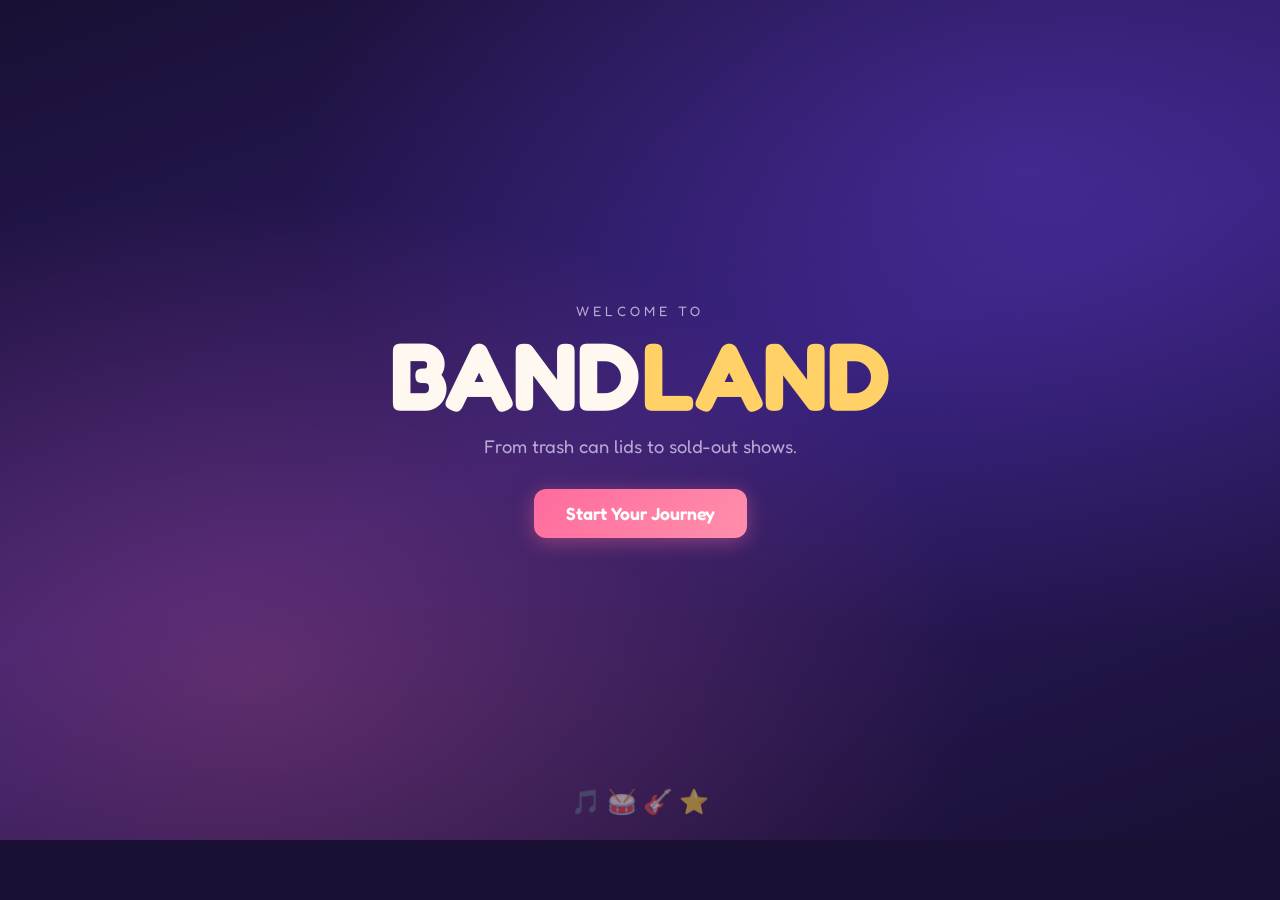
==== bandland/index.html @ 503f446e "Fix shop showing MAX at 4 slots: fallback cost table and cache bust - Build full 30-slot cost table " ====
<!DOCTYPE html>
<html lang="en">
<head>
  <meta charset="UTF-8" />
  <meta name="viewport" content="width=device-width, initial-scale=1.0" />
  <title>Bandland</title>
  <link rel="preconnect" href="https://fonts.googleapis.com" />
  <link rel="preconnect" href="https://fonts.gstatic.com" crossorigin />
  <link href="https://fonts.googleapis.com/css2?family=Fredoka:wght@400;600;700&display=swap" rel="stylesheet" />
  <link rel="stylesheet" href="css/styles.css?v=3" />
</head>
<body>
  <div id="app">
    <header class="hud hidden" id="hud">
      <div class="hud-brand">BANDLAND</div>
      <div class="hud-stats">
        <div class="stat-pill cash-pill">
          <span class="stat-icon">💵</span>
          <span id="hud-cash">0</span>
          <span class="stat-label">BandCash</span>
        </div>
        <div class="stat-pill star-pill">
          <span class="stat-icon">⭐</span>
          <span id="hud-stars">0</span>
          <span class="stat-label">Star Meter</span>
        </div>
      </div>
    </header>

    <main id="screen-root"></main>
  </div>

  <script src="js/songs.js?v=3"></script>
  <script src="js/data.js?v=3"></script>
  <script src="js/instruments.js?v=3"></script>
  <script src="js/characters.js?v=3"></script>
  <script src="js/wearables.js?v=3"></script>
  <script src="js/bandmates.js?v=3"></script>
  <script src="js/audio.js?v=3"></script>
  <script src="js/metronome.js?v=3"></script>
  <script src="js/rhythm-lane.js?v=3"></script>
  <script src="js/bandaudio.js?v=3"></script>
  <script src="js/venues.js?v=3"></script>
  <script src="js/save.js?v=3"></script>
  <script src="js/game.js?v=3"></script>
</body>
</html>
---- bandland/css/styles.css ----
:root {
  --bg-dark: #1a1033;
  --bg-panel: #2a1f4e;
  --purple: #9b6bff;
  --purple-light: #c9a6ff;
  --pink: #ff6b9d;
  --gold: #ffd166;
  --green: #6bcb77;
  --cyan: #4ecdc4;
  --text: #fff8f0;
  --muted: #b8a9d4;
  --radius: 16px;
  --shadow: 0 8px 32px rgba(0, 0, 0, 0.35);
}

* {
  box-sizing: border-box;
  margin: 0;
  padding: 0;
}

body {
  font-family: 'Fredoka', system-ui, sans-serif;
  background: var(--bg-dark);
  color: var(--text);
  min-height: 100vh;
  overflow-x: hidden;
}

#app {
  min-height: 100vh;
  display: flex;
  flex-direction: column;
}

.hidden {
  display: none !important;
}

/* HUD */
.hud {
  display: flex;
  align-items: center;
  justify-content: space-between;
  padding: 12px 20px;
  background: rgba(26, 16, 51, 0.92);
  border-bottom: 2px solid rgba(155, 107, 255, 0.3);
  position: sticky;
  top: 0;
  z-index: 100;
  backdrop-filter: blur(8px);
}

.hud-brand {
  font-weight: 700;
  font-size: 1.1rem;
  letter-spacing: 0.15em;
  color: var(--gold);
}

.hud-stats {
  display: flex;
  gap: 12px;
}

.stat-pill {
  display: flex;
  align-items: center;
  gap: 6px;
  padding: 6px 14px;
  border-radius: 999px;
  font-weight: 600;
  font-size: 0.95rem;
}

.cash-pill {
  background: rgba(107, 203, 119, 0.2);
  border: 1px solid rgba(107, 203, 119, 0.5);
}

.star-pill {
  background: rgba(255, 209, 102, 0.15);
  border: 1px solid rgba(255, 209, 102, 0.45);
}

.stat-label {
  font-size: 0.7rem;
  font-weight: 400;
  color: var(--muted);
  display: none;
}

@media (min-width: 600px) {
  .stat-label { display: inline; }
}

/* Screens */
#screen-root {
  flex: 1;
}

.screen {
  min-height: calc(100vh - 60px);
  padding: 24px;
  animation: fadeIn 0.35s ease;
}

@keyframes fadeIn {
  from { opacity: 0; transform: translateY(8px); }
  to { opacity: 1; transform: translateY(0); }
}

/* Buttons */
.btn {
  font-family: inherit;
  font-weight: 600;
  border: none;
  border-radius: 12px;
  padding: 10px 20px;
  cursor: pointer;
  transition: transform 0.15s, box-shadow 0.15s, opacity 0.15s;
}

.btn:hover:not(:disabled) {
  transform: translateY(-2px);
}

.btn:active:not(:disabled) {
  transform: translateY(0);
}

.btn:disabled {
  opacity: 0.45;
  cursor: not-allowed;
}

.btn-primary {
  background: linear-gradient(135deg, var(--pink), #ff8fab);
  color: white;
  box-shadow: 0 4px 20px rgba(255, 107, 157, 0.4);
}

.btn-secondary {
  background: linear-gradient(135deg, var(--purple), #7b4dff);
  color: white;
  box-shadow: 0 4px 20px rgba(123, 77, 255, 0.35);
}

.btn-ghost {
  background: transparent;
  color: var(--muted);
  border: 1px solid rgba(255, 255, 255, 0.15);
}

.btn-lg {
  padding: 14px 32px;
  font-size: 1.1rem;
}

.btn-buy {
  background: var(--green);
  color: #0d2818;
  font-weight: 700;
  min-width: 72px;
}

/* Title */
.title-screen {
  display: flex;
  align-items: center;
  justify-content: center;
  position: relative;
  text-align: center;
  overflow: hidden;
}

.title-bg {
  position: absolute;
  inset: 0;
  background:
    radial-gradient(ellipse at 20% 80%, rgba(255, 107, 157, 0.25) 0%, transparent 50%),
    radial-gradient(ellipse at 80% 20%, rgba(123, 77, 255, 0.3) 0%, transparent 50%),
    linear-gradient(160deg, #1a1033 0%, #2d1b69 50%, #1a1033 100%);
  z-index: 0;
}

.title-content {
  position: relative;
  z-index: 1;
}

.eyebrow {
  text-transform: uppercase;
  letter-spacing: 0.3em;
  font-size: 0.85rem;
  color: var(--muted);
  margin-bottom: 8px;
}

.game-title {
  font-size: clamp(3rem, 12vw, 6rem);
  font-weight: 700;
  line-height: 1;
  margin-bottom: 12px;
}

.game-title span {
  color: var(--gold);
}

.subtitle {
  font-size: 1.15rem;
  color: var(--muted);
  margin-bottom: 32px;
}

.title-notes {
  position: absolute;
  bottom: 24px;
  font-size: 1.5rem;
  opacity: 0.5;
  animation: bob 2s ease-in-out infinite;
}

@keyframes bob {
  0%, 100% { transform: translateY(0); }
  50% { transform: translateY(-6px); }
}

/* Character Select */
.select-screen {
  text-align: center;
  max-width: 900px;
  margin: 0 auto;
}

.select-screen h2 {
  font-size: 2rem;
  margin-bottom: 8px;
}

.screen-desc {
  color: var(--muted);
  margin-bottom: 32px;
}

.character-grid {
  display: grid;
  grid-template-columns: repeat(auto-fit, minmax(260px, 1fr));
  gap: 24px;
}

.character-card {
  background: var(--bg-panel);
  border: 2px solid rgba(155, 107, 255, 0.3);
  border-radius: var(--radius);
  padding: 24px;
  cursor: pointer;
  transition: transform 0.2s, border-color 0.2s, box-shadow 0.2s;
  color: inherit;
  font-family: inherit;
}

.character-card:hover {
  transform: translateY(-6px) scale(1.02);
  border-color: var(--pink);
  box-shadow: var(--shadow), 0 0 40px rgba(255, 107, 157, 0.2);
}

.character-preview {
  margin-bottom: 12px;
}

.character-card h3 {
  font-size: 1.5rem;
  margin-bottom: 4px;
}

.character-card p {
  color: var(--muted);
  font-size: 0.9rem;
}

.character-svg,
.character-layered {
  filter: drop-shadow(0 4px 12px rgba(0, 0, 0, 0.3));
}

/* Layered character depth */
.character-layered {
  position: relative;
  display: inline-block;
}

.char-layer {
  position: absolute;
  inset: 0;
  pointer-events: none;
}

.char-part-svg {
  width: 100%;
  height: 100%;
  display: block;
  overflow: visible;
}

.char-layer.layer-shadow {
  transform: translateY(5px);
  filter: blur(0.6px);
  opacity: 0.85;
}

.char-layer.layer-legs {
  transform: translateY(1px);
}

.char-layer.layer-jacket {
  filter: drop-shadow(0 6px 10px rgba(0, 0, 0, 0.28));
  transform: translateY(-1px);
}

.char-layer.layer-hair,
.char-layer.layer-hair-back,
.char-layer.layer-hair-front,
.char-layer.layer-horns {
  transform: translateY(-3px);
  filter: drop-shadow(0 3px 6px rgba(0, 0, 0, 0.2));
}

.char-layer.layer-face {
  transform: translateY(-2px);
}

.char-layer.layer-arms-front {
  transform: translateY(-1px);
  z-index: 15 !important;
}

.char-layer.layer-instrument {
  filter: drop-shadow(0 8px 14px rgba(0, 0, 0, 0.38));
  transform: translateY(-2px);
}

/* Layered instrument depth */
.instrument-layered .inst-layer.inst-shadow {
  opacity: 0.75;
}

.instrument-layered .inst-layer.inst-body-front,
.instrument-layered .inst-layer.inst-face,
.instrument-layered .inst-layer.inst-rim {
  filter: drop-shadow(0 2px 5px rgba(0, 0, 0, 0.25));
}

.instrument-layered .inst-layer.inst-strings {
  transform: translateY(-0.5px);
}

.lineup-slot.lead .character-layered {
  filter: drop-shadow(0 8px 18px rgba(0, 0, 0, 0.45));
}

/* Story / Tutorial */
.story-screen {
  display: flex;
  align-items: center;
  justify-content: center;
  color: var(--text);
}

.story-screen.venue-street {
  background: linear-gradient(180deg, #5ba3d9 0%, #8b7355 100%);
}

.story-panel {
  display: flex;
  flex-direction: column;
  gap: 24px;
  align-items: center;
  max-width: 520px;
  width: 100%;
  background: rgba(42, 31, 78, 0.95);
  border-radius: var(--radius);
  padding: 32px;
  box-shadow: var(--shadow);
  border: 2px solid rgba(155, 107, 255, 0.4);
  text-align: center;
}

.story-panel.row-layout {
  flex-direction: row;
  flex-wrap: wrap;
  max-width: 800px;
  text-align: left;
}

.story-text h2 {
  font-size: 1.6rem;
  margin-bottom: 12px;
}

.story-text p {
  margin-bottom: 12px;
  line-height: 1.5;
}

.muted {
  color: var(--muted);
}

.lid-scene {
  display: flex;
  flex-direction: column;
  align-items: center;
  gap: 20px;
  position: relative;
  width: 100%;
  min-height: 220px;
  padding: 20px;
  background: rgba(0, 0, 0, 0.25);
  border-radius: 12px;
  border: 2px dashed rgba(255, 209, 102, 0.5);
}

.trash-can {
  font-size: 4rem;
  animation: wobble 3s ease-in-out infinite;
}

@keyframes wobble {
  0%, 100% { transform: rotate(-3deg); }
  50% { transform: rotate(3deg); }
}

.lid-btn {
  background: linear-gradient(145deg, #e8e8e8, #9a9a9a);
  border: 4px solid #fff;
  border-radius: 50%;
  width: 110px;
  height: 110px;
  cursor: pointer;
  display: flex;
  flex-direction: column;
  align-items: center;
  justify-content: center;
  box-shadow: 0 0 0 4px rgba(255, 209, 102, 0.6), 0 8px 24px rgba(0, 0, 0, 0.5);
  transition: transform 0.1s;
  font-family: inherit;
  color: #222;
  animation: lidPulse 1.2s ease-in-out infinite;
  z-index: 2;
}

@keyframes lidPulse {
  0%, 100% { box-shadow: 0 0 0 4px rgba(255, 209, 102, 0.6), 0 8px 24px rgba(0, 0, 0, 0.5); }
  50% { box-shadow: 0 0 0 10px rgba(255, 209, 102, 0.3), 0 8px 24px rgba(0, 0, 0, 0.5); }
}

.lid-btn:hover {
  transform: scale(1.1);
}

.lid-btn:active {
  transform: scale(0.95);
  animation: crash-shake 0.3s ease;
}

@keyframes crash-shake {
  0%, 100% { transform: translateX(0) scale(0.95); }
  25% { transform: translateX(-4px) scale(0.95); }
  75% { transform: translateX(4px) scale(0.95); }
}

.lid-icon { font-size: 2rem; }
.lid-label { font-size: 0.65rem; font-weight: 700; }

.story-character.small {
  margin-top: 4px;
}

/* Venue backgrounds */
.venue-street {
  background: linear-gradient(180deg, #87ceeb 0%, #e8d5a3 60%, #8b7355 100%);
}

.venue-tavern {
  background: linear-gradient(180deg, #2d1810 0%, #5c3d2e 50%, #3d2817 100%);
}

.venue-square {
  background: linear-gradient(180deg, #6eb5ff 0%, #a8d8a8 50%, #7cb87c 100%);
}

.venue-talent {
  background: linear-gradient(180deg, #1a0a2e 0%, #4a1942 40%, #2d1b4e 100%);
}

.venue-concert {
  background: linear-gradient(180deg, #0d0d1a 0%, #1a1033 30%, #2d1050 100%);
}

/* Hub */
.hub-screen {
  max-width: 1100px;
  margin: 0 auto;
}

.hub-venue-preview {
  position: relative;
  border-radius: var(--radius);
  overflow: hidden;
  height: 140px;
  margin-bottom: 16px;
  border: 1px solid rgba(155, 107, 255, 0.25);
}

.hub-venue-preview .venue-backdrop {
  position: absolute;
  inset: 0;
}

.hub-venue-label {
  position: absolute;
  bottom: 10px;
  left: 14px;
  z-index: 2;
  font-weight: 700;
  font-size: 1rem;
  text-shadow: 0 2px 8px rgba(0, 0, 0, 0.8);
  background: rgba(0, 0, 0, 0.45);
  padding: 4px 12px;
  border-radius: 8px;
}

.band-roster {
  flex-wrap: wrap;
  gap: 8px;
}

.bandmate-chip {
  display: flex;
  flex-direction: column;
  align-items: center;
  gap: 2px;
  font-size: 0.7rem;
  font-weight: 600;
}

.bandmate-chip span {
  color: var(--muted);
}

.band-open-slots {
  font-size: 0.75rem;
  color: var(--green);
  margin: 0 0 8px;
}

.bandmate-chip.empty-slot {
  opacity: 0.85;
}

.empty-slot-icon {
  width: 52px;
  height: 52px;
  border: 2px dashed rgba(155, 107, 255, 0.45);
  border-radius: 12px;
  display: flex;
  align-items: center;
  justify-content: center;
  font-size: 1.2rem;
  color: var(--cyan);
  background: rgba(155, 107, 255, 0.08);
}

.shop-notice {
  background: rgba(149, 224, 108, 0.15);
  border: 1px solid rgba(149, 224, 108, 0.4);
  color: var(--green);
  padding: 10px 14px;
  border-radius: 10px;
  margin-bottom: 12px;
  font-size: 0.9rem;
  font-weight: 600;
}

.bandmate-svg {
  display: block;
  filter: drop-shadow(0 3px 6px rgba(0, 0, 0, 0.35));
}

.hub-layout {
  display: grid;
  grid-template-columns: 240px 1fr;
  gap: 24px;
}

@media (max-width: 700px) {
  .hub-layout {
    grid-template-columns: 1fr;
  }
}

.hub-sidebar {
  background: var(--bg-panel);
  border-radius: var(--radius);
  padding: 20px;
  border: 1px solid rgba(155, 107, 255, 0.2);
}

.hub-character {
  text-align: center;
  margin-bottom: 8px;
}

.hub-name {
  text-align: center;
  font-weight: 700;
  font-size: 1.2rem;
}

.hub-appeal {
  text-align: center;
  font-size: 0.85rem;
  color: var(--muted);
  margin-bottom: 16px;
}

.inv-section {
  margin-top: 14px;
  padding-top: 12px;
  border-top: 1px solid rgba(255, 255, 255, 0.08);
}

.inv-section h4 {
  font-size: 0.75rem;
  text-transform: uppercase;
  letter-spacing: 0.08em;
  color: var(--muted);
  margin-bottom: 6px;
}

.inv-items {
  display: flex;
  flex-wrap: wrap;
  gap: 6px;
}

.inv-chip {
  background: rgba(155, 107, 255, 0.2);
  padding: 4px 8px;
  border-radius: 8px;
  font-size: 0.85rem;
  cursor: pointer;
  border: 2px solid transparent;
  transition: border-color 0.15s, background 0.15s;
}

.inv-chip.equipped {
  border-color: var(--gold);
  background: rgba(255, 209, 102, 0.2);
}

.inv-chip:hover {
  border-color: rgba(155, 107, 255, 0.6);
}

.inv-empty {
  font-size: 0.8rem;
  color: var(--muted);
  font-style: italic;
}

.layer-wearable {
  position: absolute;
  inset: 0;
  pointer-events: none;
}

.char-wear-svg {
  width: 100%;
  height: 100%;
  display: block;
}

.hub-main h2 {
  margin-bottom: 16px;
}

.venue-grid {
  display: grid;
  grid-template-columns: repeat(auto-fill, minmax(130px, 1fr));
  gap: 10px;
  margin-bottom: 24px;
  max-height: 340px;
  overflow-y: auto;
  padding-right: 6px;
  scrollbar-width: thin;
}

.venue-grid::-webkit-scrollbar {
  width: 6px;
}

.venue-grid::-webkit-scrollbar-thumb {
  background: rgba(155, 107, 255, 0.4);
  border-radius: 4px;
}

.venue-card {
  background: var(--bg-panel);
  border: 2px solid rgba(155, 107, 255, 0.25);
  border-radius: 12px;
  padding: 16px 12px;
  text-align: center;
  cursor: pointer;
  transition: all 0.2s;
  color: inherit;
  font-family: inherit;
  display: flex;
  flex-direction: column;
  gap: 4px;
}

.venue-card:hover:not(.locked) {
  border-color: var(--cyan);
  transform: translateY(-2px);
}

.venue-card.active {
  border-color: var(--gold);
  background: rgba(255, 209, 102, 0.1);
  box-shadow: 0 0 20px rgba(255, 209, 102, 0.2);
}

.venue-card.locked {
  opacity: 0.5;
  cursor: not-allowed;
}

.venue-emoji { font-size: 1.8rem; }
.venue-name { font-weight: 600; font-size: 0.85rem; }
.venue-meta { font-size: 0.7rem; color: var(--green); }
.venue-lock { font-size: 0.7rem; color: var(--muted); }

.hub-actions {
  display: flex;
  gap: 12px;
  flex-wrap: wrap;
}

/* Shop */
.shop-screen {
  max-width: 600px;
  margin: 0 auto;
}

.shop-header {
  display: flex;
  align-items: center;
  gap: 16px;
  margin-bottom: 20px;
}

.shop-tabs {
  display: flex;
  flex-wrap: wrap;
  gap: 8px;
  margin-bottom: 20px;
}

.shop-tab {
  font-family: inherit;
  background: var(--bg-panel);
  border: 1px solid rgba(255, 255, 255, 0.1);
  color: var(--muted);
  padding: 8px 14px;
  border-radius: 8px;
  cursor: pointer;
  font-size: 0.85rem;
}

.shop-tab.active {
  background: var(--purple);
  color: white;
  border-color: var(--purple);
}

.shop-list {
  display: flex;
  flex-direction: column;
  gap: 10px;
}

.shop-item {
  display: flex;
  align-items: center;
  gap: 14px;
  background: var(--bg-panel);
  padding: 14px;
  border-radius: 12px;
  border: 1px solid rgba(255, 255, 255, 0.06);
}

.shop-item.owned {
  opacity: 0.6;
}

.shop-emoji { font-size: 1.8rem; }

.shop-info {
  flex: 1;
  display: flex;
  flex-direction: column;
  gap: 2px;
}

.shop-info span {
  font-size: 0.8rem;
  color: var(--muted);
}

.owned-badge {
  font-size: 0.75rem;
  font-weight: 700;
  color: var(--green);
  letter-spacing: 0.05em;
}

/* Performance */
.perform-screen {
  display: flex;
  flex-direction: column;
  padding: 16px;
  min-height: calc(100vh - 60px);
  position: relative;
  overflow: hidden;
}

.perform-screen > .venue-backdrop {
  position: absolute;
  inset: 0;
  z-index: 0;
  pointer-events: none;
}

.perform-screen,
.hub-venue-preview {
  --parallax-x: 0;
  --parallax-y: 0;
}

.venue-backdrop {
  position: absolute;
  inset: 0;
  width: 100%;
  height: 100%;
  overflow: hidden;
  perspective: 900px;
  transform-style: preserve-3d;
}

.hub-venue-preview .venue-backdrop {
  position: absolute;
  inset: 0;
}

/* Layered 2D depth — far to front */
.backdrop-layer {
  position: absolute;
  inset: -4% -2%;
  width: 104%;
  height: 108%;
  transform: translate(var(--px, 0), var(--py, 0));
  will-change: transform;
  transition: transform 0.05s linear;
}

.backdrop-layer.layer-far {
  z-index: 1;
  transform: translate(var(--px, 0), var(--py, 0)) scale(1.06);
  transform-origin: center bottom;
  filter: saturate(0.88) brightness(0.92);
}

.backdrop-layer.layer-mid {
  z-index: 2;
  transform: translate(calc(var(--px, 0) * 1.2), calc(var(--py, 0) * 1.1)) scale(1.02);
  transform-origin: center bottom;
}

.backdrop-layer.layer-near {
  z-index: 3;
  transform: translate(calc(var(--px, 0) * 1.5), calc(var(--py, 0) * 1.25));
  transform-origin: center bottom;
  filter: drop-shadow(0 8px 24px rgba(0, 0, 0, 0.25));
}

.backdrop-layer.layer-front {
  z-index: 4;
  transform: translate(calc(var(--px, 0) * 1.85), calc(var(--py, 0) * 1.4));
  transform-origin: center bottom;
  filter: drop-shadow(0 12px 32px rgba(0, 0, 0, 0.35));
}

.venue-layer-svg {
  width: 100%;
  height: 100%;
  display: block;
}

.backdrop-vignette {
  position: absolute;
  inset: 0;
  z-index: 5;
  pointer-events: none;
  background:
    radial-gradient(ellipse 90% 80% at 50% 60%, transparent 40%, rgba(0, 0, 0, 0.35) 100%),
    linear-gradient(180deg, transparent 55%, rgba(0, 0, 0, 0.2) 100%);
}

/* Subtle ambient drift when idle */
@keyframes layerDriftFar {
  0%, 100% { margin-left: 0; }
  50% { margin-left: 3px; }
}

@keyframes layerDriftNear {
  0%, 100% { margin-left: 0; }
  50% { margin-left: -4px; }
}

.venue-backdrop .layer-far .venue-layer-svg {
  animation: layerDriftFar 14s ease-in-out infinite;
}

.venue-backdrop .layer-front .venue-layer-svg {
  animation: layerDriftNear 9s ease-in-out infinite;
}

/* Legacy single-svg fallback */
.venue-backdrop-svg {
  width: 100%;
  height: 100%;
  display: block;
}

.perform-content {
  position: relative;
  z-index: 1;
  display: flex;
  flex-direction: column;
  flex: 1;
  min-height: 0;
}

.title-actions {
  display: flex;
  flex-direction: column;
  gap: 12px;
  align-items: center;
}

.recruit-modal {
  text-align: center;
}

.recruit-preview {
  margin-bottom: 8px;
}

.recruit-preview .bandmate-svg {
  margin: 0 auto;
}

.perform-header {
  display: flex;
  justify-content: space-between;
  align-items: center;
  margin-bottom: 12px;
}

.perform-timer {
  font-weight: 700;
  font-size: 1.2rem;
  background: rgba(0, 0, 0, 0.4);
  padding: 6px 14px;
  border-radius: 8px;
}

.perform-stage {
  flex: 1;
  display: flex;
  flex-direction: column;
  align-items: center;
  justify-content: flex-end;
  position: relative;
  min-height: 320px;
  border-radius: var(--radius);
  overflow: hidden;
  background: rgba(0, 0, 0, 0.15);
  margin-bottom: 16px;
}

.crowd-row {
  display: flex;
  flex-wrap: wrap;
  justify-content: center;
  gap: 4px;
  padding: 12px;
  min-height: 60px;
  width: 100%;
}

.crowd-person {
  animation: crowdBounce 0.6s ease infinite;
  animation-delay: var(--delay);
}

@keyframes crowdBounce {
  0%, 100% { transform: translateY(0); }
  50% { transform: translateY(-4px); }
}

.stage-lights {
  position: absolute;
  top: 0;
  left: 0;
  right: 0;
  height: 80px;
  background: linear-gradient(180deg, rgba(255, 209, 102, 0.15) 0%, transparent 100%);
  pointer-events: none;
}

.performer-wrap {
  position: relative;
  display: flex;
  flex-direction: column;
  align-items: center;
  padding-bottom: 16px;
}

.performer.hit-flash {
  animation: hitFlash 0.15s ease;
}

@keyframes hitFlash {
  0%, 100% { filter: brightness(1); }
  50% { filter: brightness(1.4) drop-shadow(0 0 20px gold); }
}

.bandmate-slot {
  position: absolute;
  bottom: 68px;
  left: calc(50% + var(--side, 1) * (55px + var(--i) * 38px));
  transform: translateX(-50%);
  z-index: 2;
  animation: crowdBounce 0.8s ease infinite;
  animation-delay: calc(var(--i) * 0.1s);
  opacity: 0.92;
}

/* Stage lineup — band flanking the lead */
.stage-lineup {
  display: flex;
  align-items: flex-end;
  justify-content: center;
  gap: 8px;
  width: 100%;
  max-width: 520px;
  margin-bottom: 8px;
  z-index: 2;
}

.lineup-side {
  display: flex;
  align-items: flex-end;
  gap: 4px;
}

.lineup-side.left { flex-direction: row-reverse; }

.lineup-slot {
  flex-shrink: 0;
  transition: transform 0.1s ease;
}

.lineup-slot.lead {
  z-index: 3;
  filter: drop-shadow(0 6px 16px rgba(0, 0, 0, 0.45));
}

.lineup-slot.side {
  opacity: 0.95;
  transform: translateY(calc(var(--slot, 0) * 4px));
}

.lineup-slot.side .bandmate-svg {
  width: 88px;
  height: auto;
}

/* Character play animations */
.lineup-slot.anim-drums,
#performer.anim-drums {
  animation: drumHitBody 0.22s ease;
}

.lineup-slot.anim-strum,
#performer.anim-strum {
  animation: strumBody 0.28s ease;
}

.lineup-slot.anim-cymbal,
#performer.anim-cymbal {
  animation: cymbalBody 0.22s ease;
}

.lineup-slot.anim-shake,
#performer.anim-shake {
  animation: shakeBody 0.2s ease;
}

.lineup-slot.anim-keys,
.lineup-slot.anim-sing,
.lineup-slot.anim-horn,
.lineup-slot.anim-hit {
  animation: bobPlay 0.24s ease;
}

#performer.hit-flash {
  animation: hitFlash 0.15s ease;
}

@keyframes drumHitBody {
  0%, 100% { transform: translateY(0); }
  35% { transform: translateY(6px) scale(0.98); }
  60% { transform: translateY(-3px); }
}

@keyframes strumBody {
  0%, 100% { transform: translateY(0) rotate(0); }
  40% { transform: translateY(-5px) rotate(-5deg); }
  70% { transform: translateY(-2px) rotate(4deg); }
}

@keyframes cymbalBody {
  0%, 100% { transform: translateY(0) rotate(0); }
  45% { transform: translateY(-10px) rotate(-8deg); }
}

@keyframes shakeBody {
  0%, 100% { transform: rotate(0); }
  25% { transform: rotate(-6deg); }
  75% { transform: rotate(6deg); }
}

@keyframes bobPlay {
  0%, 100% { transform: translateY(0); }
  50% { transform: translateY(-6px); }
}

.bandmate-slot .bandmate-svg {
  filter: drop-shadow(0 4px 10px rgba(0, 0, 0, 0.4));
}

.play-btn {
  margin-top: 8px;
  background: linear-gradient(135deg, var(--gold), #ffb347);
  border: none;
  border-radius: 16px;
  padding: 16px 32px;
  font-family: inherit;
  font-weight: 700;
  font-size: 1rem;
  cursor: pointer;
  display: flex;
  align-items: center;
  gap: 10px;
  box-shadow: 0 6px 24px rgba(255, 209, 102, 0.4);
  transition: transform 0.1s;
  color: #3d2817;
}

.play-btn:hover {
  transform: scale(1.05);
}

.play-btn:active {
  transform: scale(0.96);
}

.instrument-emoji {
  font-size: 1.5rem;
}

.perform-meters {
  display: grid;
  grid-template-columns: 1fr 1fr;
  gap: 16px;
  margin-bottom: 12px;
}

.meter label {
  display: flex;
  justify-content: space-between;
  font-size: 0.85rem;
  margin-bottom: 4px;
}

.meter-bar {
  height: 12px;
  background: rgba(0, 0, 0, 0.35);
  border-radius: 6px;
  overflow: hidden;
}

.meter-fill {
  height: 100%;
  border-radius: 6px;
  transition: width 0.2s ease;
}

.crowd-fill {
  background: linear-gradient(90deg, var(--cyan), var(--green));
}

.cheer-fill {
  background: linear-gradient(90deg, var(--pink), var(--gold));
}

.perform-footer {
  text-align: center;
  font-weight: 600;
  color: var(--green);
}

.perform-floaters {
  position: absolute;
  inset: 0;
  pointer-events: none;
  overflow: hidden;
}

.floater {
  position: absolute;
  bottom: 40%;
  font-weight: 700;
  font-size: 1.2rem;
  animation: floatUp 1s ease forwards;
}

.floater.cash { color: var(--green); }
.floater.miss { color: #ff6b6b; }
.floater.perfect { color: var(--gold); }
.floater.good { color: var(--green); }

@keyframes floatUp {
  0% { opacity: 1; transform: translateY(0); }
  100% { opacity: 0; transform: translateY(-60px); }
}

/* Results */
.results-screen {
  text-align: center;
  max-width: 500px;
  margin: 0 auto;
  padding-top: 40px;
}

.results-screen h2 {
  font-size: 2rem;
  margin-bottom: 24px;
}

.results-grid {
  display: grid;
  grid-template-columns: repeat(3, 1fr);
  gap: 12px;
  margin-bottom: 24px;
}

.result-card {
  background: var(--bg-panel);
  border-radius: 12px;
  padding: 20px 12px;
  display: flex;
  flex-direction: column;
  gap: 4px;
}

.result-card span { font-size: 1.8rem; }
.result-card strong { font-size: 1.4rem; }
.result-card small { color: var(--muted); font-size: 0.75rem; }

.unlock-msg {
  background: rgba(255, 209, 102, 0.15);
  border: 1px solid rgba(255, 209, 102, 0.4);
  border-radius: 12px;
  padding: 12px;
  margin-bottom: 20px;
  color: var(--gold);
}

/* Modal */
.modal-overlay {
  position: fixed;
  inset: 0;
  background: rgba(0, 0, 0, 0.65);
  display: flex;
  align-items: center;
  justify-content: center;
  z-index: 200;
  padding: 20px;
}

.modal {
  background: var(--bg-panel);
  border-radius: var(--radius);
  padding: 28px;
  max-width: 400px;
  width: 100%;
  border: 2px solid var(--gold);
  box-shadow: var(--shadow);
  text-align: center;
}

.modal h3 {
  margin-bottom: 12px;
}

.modal p {
  margin-bottom: 10px;
  line-height: 1.4;
}

.warn {
  color: #ff8a80;
}

.modal-actions {
  display: flex;
  gap: 10px;
  justify-content: center;
  margin-top: 16px;
  flex-wrap: wrap;
}

/* Performance venue BG — subtle tint behind SVG backdrops */
.perform-screen.venue-street { background: #4a8ec4; }
.perform-screen.venue-tavern { background: #2a1810; }
.perform-screen.venue-square { background: #6a9ab8; }
.perform-screen.venue-talent { background: #1a0a2e; }
.perform-screen.venue-concert { background: #0a0814; }

/* Rhythm highway — Guitar Hero × Geometry Dash */
.performer-stack {
  display: flex;
  flex-direction: column;
  align-items: center;
  width: 100%;
  max-width: 480px;
  z-index: 2;
}

.rhythm-highway {
  width: 100%;
  margin: 12px 0 10px;
  position: relative;
}

.highway-track {
  position: relative;
  height: 72px;
  background: linear-gradient(180deg, rgba(10, 5, 30, 0.85) 0%, rgba(20, 10, 50, 0.9) 100%);
  border-radius: 12px;
  border: 2px solid rgba(155, 107, 255, 0.45);
  overflow: hidden;
  box-shadow: inset 0 0 30px rgba(107, 203, 255, 0.08), 0 4px 20px rgba(0, 0, 0, 0.4);
}

.highway-grid {
  position: absolute;
  inset: 0;
  background: repeating-linear-gradient(
    90deg,
    transparent,
    transparent 38px,
    rgba(255, 255, 255, 0.04) 38px,
    rgba(255, 255, 255, 0.04) 40px
  );
  pointer-events: none;
}

.highway-glow {
  position: absolute;
  top: -20px;
  left: 10%;
  right: 10%;
  height: 40px;
  background: radial-gradient(ellipse, rgba(155, 107, 255, 0.2) 0%, transparent 70%);
  pointer-events: none;
}

.hit-zone {
  position: absolute;
  left: 14%;
  top: 8px;
  bottom: 8px;
  width: 52px;
  transform: translateX(-50%);
  z-index: 3;
  pointer-events: none;
}

.hit-zone-core {
  position: absolute;
  inset: 0;
  border: 3px solid rgba(107, 203, 119, 0.5);
  border-radius: 8px;
  background: rgba(107, 203, 119, 0.08);
  box-shadow: 0 0 12px rgba(107, 203, 119, 0.2);
}

.hit-zone.ready .hit-zone-core {
  border-color: var(--green);
  background: rgba(107, 203, 119, 0.2);
  box-shadow: 0 0 20px rgba(107, 203, 119, 0.5);
}

.hit-zone-pulse {
  position: absolute;
  inset: -4px;
  border-radius: 10px;
  border: 2px solid transparent;
  opacity: 0;
  transition: opacity 0.08s;
}

.hit-zone-pulse.active {
  opacity: 1;
  border-color: var(--gold);
  box-shadow: 0 0 16px var(--gold);
  animation: zonePulse 0.3s ease infinite;
}

@keyframes zonePulse {
  0%, 100% { transform: scale(1); opacity: 1; }
  50% { transform: scale(1.06); opacity: 0.7; }
}

.hit-zone.flash-perfect .hit-zone-core {
  background: rgba(255, 209, 102, 0.45);
  border-color: var(--gold);
  box-shadow: 0 0 24px var(--gold);
}

.hit-zone.flash-good .hit-zone-core {
  background: rgba(107, 203, 119, 0.35);
  border-color: var(--green);
}

.hit-zone.flash-miss .hit-zone-core {
  background: rgba(255, 107, 107, 0.25);
  border-color: #ff6b6b;
}

.note-lane {
  position: absolute;
  inset: 0;
  z-index: 2;
}

.note-gem {
  position: absolute;
  top: 50%;
  transform: translate(-50%, -50%);
  display: flex;
  flex-direction: column;
  align-items: center;
  gap: 1px;
  transition: left 0.05s linear;
  pointer-events: none;
}

.gem-shape {
  font-size: 1.4rem;
  line-height: 1;
  filter: drop-shadow(0 0 6px currentColor);
}

.note-gem.percussion .gem-shape {
  color: #6bcbff;
  text-shadow: 0 0 10px #6bcbff;
}

.note-gem.melodic .gem-shape {
  color: #ff6b9d;
  text-shadow: 0 0 10px #ff6b9d;
}

.gem-label {
  font-size: 0.55rem;
  font-weight: 700;
  letter-spacing: 0.05em;
  color: rgba(255, 255, 255, 0.85);
  background: rgba(0, 0, 0, 0.5);
  padding: 1px 5px;
  border-radius: 4px;
}

.highway-footer {
  display: flex;
  justify-content: space-between;
  align-items: center;
  margin-top: 6px;
  padding: 0 4px;
}

.song-playing {
  font-size: 0.75rem;
  color: var(--muted);
  font-weight: 600;
}

.rhythm-hint {
  text-align: center;
  font-size: 0.78rem;
  color: var(--muted);
  margin: 4px 0 8px;
}

.rhythm-hint .rating-perfect { color: var(--gold); font-weight: 700; }
.rhythm-hint .rating-good { color: var(--green); font-weight: 700; }
.rhythm-hint .rating-miss { color: #ff6b6b; font-weight: 700; }

.combo-display {
  font-size: 0.85rem;
  color: var(--gold);
  font-weight: 700;
  min-height: 1.2em;
}

/* Held instrument animations */
.held-instrument.inst-play-drums {
  animation: drumStickHit 0.22s ease;
}

.held-instrument.inst-play-cymbal {
  animation: cymbalHit 0.22s ease;
}

.held-instrument.inst-play-shake {
  animation: tambourineShake 0.2s ease;
}

.held-instrument.inst-play-melodic {
  animation: strumHit 0.28s ease;
}

.held-instrument.inst-play-percussion {
  animation: cymbalHit 0.2s ease;
}

@keyframes drumStickHit {
  0%, 100% { transform: translate(0, 0); }
  40% { transform: translate(0, 8px); }
}

@keyframes tambourineShake {
  0%, 100% { transform: rotate(0); }
  30% { transform: rotate(-12deg); }
  70% { transform: rotate(12deg); }
}

@keyframes cymbalHit {
  0%, 100% { transform: rotate(-18deg); }
  50% { transform: rotate(-5deg) translateY(-8px); }
}

@keyframes strumHit {
  0%, 100% { transform: rotate(-25deg); }
  50% { transform: rotate(-8deg) translateX(6px); }
}

/* Legacy — kept for compatibility */
.performer.play-percussion { animation: playPercussion 0.2s ease; }
.performer.play-melodic { animation: playMelodic 0.28s ease; }

@keyframes playPercussion {
  0%, 100% { transform: translateY(0) rotate(0); }
  40% { transform: translateY(-6px) rotate(-3deg); }
  70% { transform: translateY(2px) rotate(2deg); }
}

@keyframes playMelodic {
  0%, 100% { transform: translateY(0) rotate(0); }
  35% { transform: translateY(-4px) rotate(-6deg); }
  65% { transform: translateY(-2px) rotate(4deg); }
}
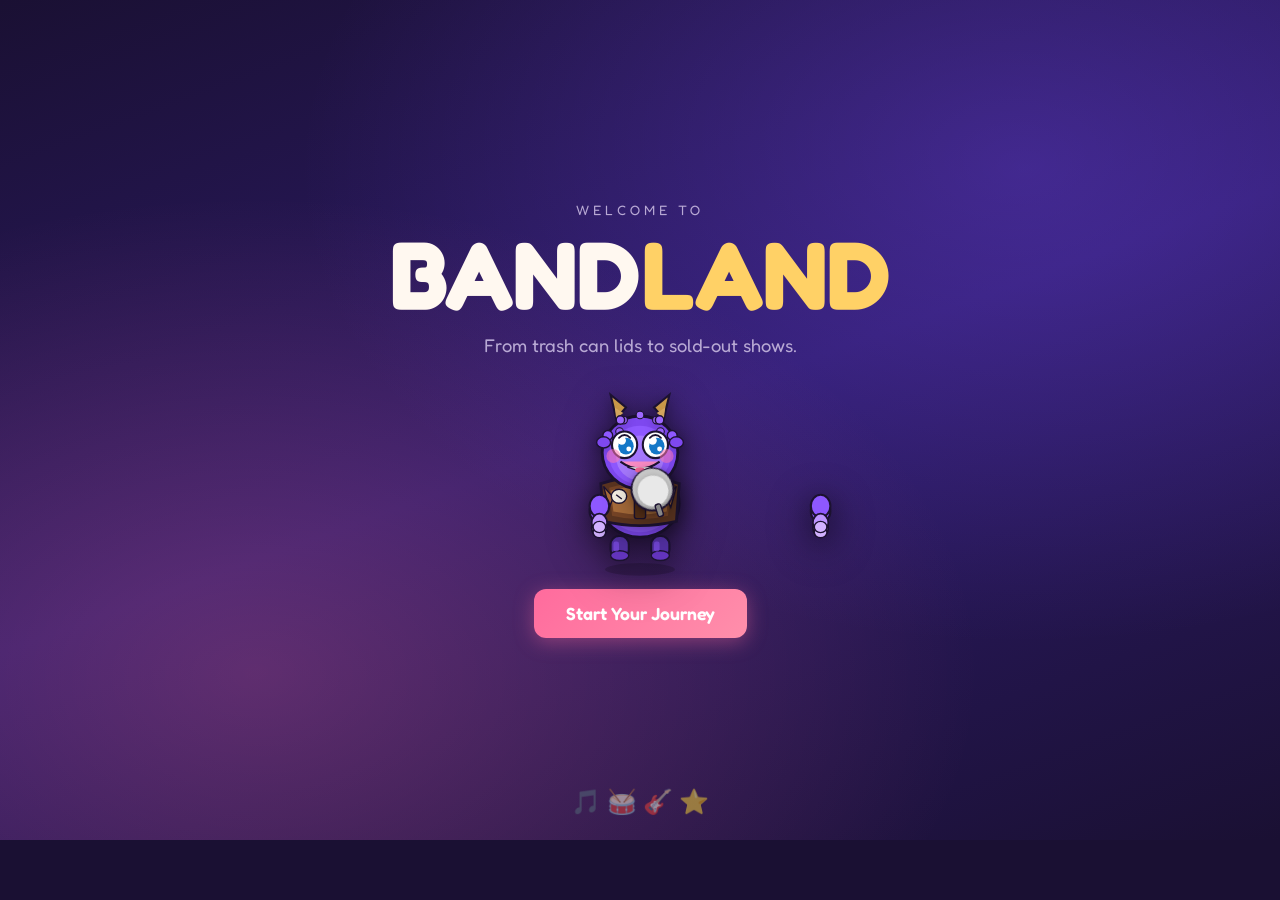
==== commit 7a930819: "Implement Bandland appeal and authenticity overhaul Add curtain gig intro, SVG limb rigging, handcra" ====
--- a/bandland/index.html
+++ b/bandland/index.html
@@ -7,7 +7,7 @@
   <link rel="preconnect" href="https://fonts.googleapis.com" />
   <link rel="preconnect" href="https://fonts.gstatic.com" crossorigin />
   <link href="https://fonts.googleapis.com/css2?family=Fredoka:wght@400;600;700&display=swap" rel="stylesheet" />
-  <link rel="stylesheet" href="css/styles.css?v=3" />
+  <link rel="stylesheet" href="css/styles.css?v=9" />
 </head>
 <body>
   <div id="app">
@@ -30,18 +30,27 @@
     <main id="screen-root"></main>
   </div>
 
-  <script src="js/songs.js?v=3"></script>
-  <script src="js/data.js?v=3"></script>
-  <script src="js/instruments.js?v=3"></script>
-  <script src="js/characters.js?v=3"></script>
-  <script src="js/wearables.js?v=3"></script>
-  <script src="js/bandmates.js?v=3"></script>
-  <script src="js/audio.js?v=3"></script>
-  <script src="js/metronome.js?v=3"></script>
-  <script src="js/rhythm-lane.js?v=3"></script>
-  <script src="js/bandaudio.js?v=3"></script>
-  <script src="js/venues.js?v=3"></script>
-  <script src="js/save.js?v=3"></script>
-  <script src="js/game.js?v=3"></script>
+  <div id="stage-curtain" class="stage-curtain curtain-idle" aria-hidden="true">
+    <div class="curtain-panel curtain-left"></div>
+    <div class="curtain-panel curtain-right"></div>
+    <p class="curtain-status" id="curtain-status"></p>
+  </div>
+
+  <script src="js/instrument-art.js?v=9"></script>
+  <script src="js/instruments.js?v=9"></script>
+  <script src="js/songs.js?v=9"></script>
+  <script src="js/data.js?v=9"></script>
+  <script src="js/character-rig.js?v=9"></script>
+  <script src="js/characters.js?v=9"></script>
+  <script src="js/wearables.js?v=9"></script>
+  <script src="js/bandmates.js?v=9"></script>
+  <script src="js/audio.js?v=9"></script>
+  <script src="js/audio-samples.js?v=9"></script>
+  <script src="js/metronome.js?v=9"></script>
+  <script src="js/rhythm-lane.js?v=9"></script>
+  <script src="js/bandaudio.js?v=9"></script>
+  <script src="js/venues.js?v=9"></script>
+  <script src="js/save.js?v=9"></script>
+  <script src="js/game.js?v=9"></script>
 </body>
 </html>
--- a/bandland/css/styles.css
+++ b/bandland/css/styles.css
@@ -1484,6 +1484,68 @@
   pointer-events: none;
 }
 
+.note-gem.hold {
+  transform: translate(0, -50%);
+  align-items: flex-start;
+  padding-left: 2px;
+}
+
+.note-gem.hold .gem-shape {
+  font-size: 1rem;
+  letter-spacing: -0.15em;
+  width: 100%;
+  text-align: left;
+  overflow: hidden;
+}
+
+.note-gem.hold.melodic .gem-shape {
+  color: #ffb347;
+  text-shadow: 0 0 10px #ffb347;
+}
+
+.note-gem.hold.percussion .gem-shape {
+  color: #7ee8ff;
+  text-shadow: 0 0 10px #7ee8ff;
+}
+
+.note-gem.hold.active .gem-shape {
+  filter: drop-shadow(0 0 10px currentColor) brightness(1.3);
+}
+
+.note-gem.hold::after {
+  content: '';
+  position: absolute;
+  left: 0;
+  right: 0;
+  top: 50%;
+  height: 6px;
+  transform: translateY(-50%);
+  border-radius: 3px;
+  background: linear-gradient(90deg, currentColor 0%, transparent 100%);
+  opacity: 0.35;
+  pointer-events: none;
+}
+
+.note-gem.hold.melodic::after {
+  color: #ffb347;
+}
+
+.note-gem.hold.percussion::after {
+  color: #7ee8ff;
+}
+
+.hit-zone.holding .hit-zone-core {
+  border-color: #ffb347;
+  background: rgba(255, 179, 71, 0.25);
+  box-shadow: 0 0 22px rgba(255, 179, 71, 0.55);
+  animation: hold-pulse 0.6s ease-in-out infinite alternate;
+}
+
+@keyframes hold-pulse {
+  from { box-shadow: 0 0 14px rgba(255, 179, 71, 0.4); }
+  to { box-shadow: 0 0 26px rgba(255, 179, 71, 0.7); }
+}
+
 .gem-shape {
   font-size: 1.4rem;
   line-height: 1;
@@ -1599,3 +1661,538 @@
   35% { transform: translateY(-4px) rotate(-6deg); }
   65% { transform: translateY(-2px) rotate(4deg); }
 }
+
+/* Stage lighting rig — scales with venue tier */
+.stage-lighting-rig {
+  position: absolute;
+  inset: 0;
+  pointer-events: none;
+  z-index: 4;
+  overflow: hidden;
+}
+
+.stage-light-haze {
+  position: absolute;
+  inset: 0;
+  background: radial-gradient(ellipse 80% 60% at 50% 100%, rgba(255, 209, 102, 0.08), transparent 70%);
+  animation: hazePulse 4s ease-in-out infinite;
+}
+
+@keyframes hazePulse {
+  0%, 100% { opacity: 0.6; }
+  50% { opacity: 1; }
+}
+
+.stage-spotlight {
+  position: absolute;
+  top: -20px;
+  width: 120px;
+  height: 200px;
+  margin-left: -60px;
+  background: conic-gradient(from 180deg at 50% 0%, transparent 42%, var(--spot-color, #ffd166) 50%, transparent 58%);
+  opacity: 0.35;
+  transform-origin: top center;
+  animation: spotSweep 3.5s ease-in-out infinite;
+  animation-delay: var(--spot-delay, 0s);
+  filter: blur(2px);
+}
+
+@keyframes spotSweep {
+  0%, 100% { transform: rotate(-18deg); opacity: 0.25; }
+  50% { transform: rotate(18deg); opacity: 0.5; }
+}
+
+.stage-laser {
+  position: absolute;
+  top: 0;
+  width: 4px;
+  height: 100%;
+  margin-left: -2px;
+  background: linear-gradient(180deg, var(--laser-color, #ff0044), transparent 85%);
+  opacity: 0.55;
+  box-shadow: 0 0 12px var(--laser-color), 0 0 24px var(--laser-color);
+  animation: laserSwing 2.2s ease-in-out infinite;
+  animation-delay: var(--laser-delay, 0s);
+}
+
+@keyframes laserSwing {
+  0%, 100% { transform: rotate(-25deg) scaleY(0.9); }
+  50% { transform: rotate(25deg) scaleY(1); }
+}
+
+.stage-strobe {
+  position: absolute;
+  top: 0;
+  width: 80px;
+  height: 100%;
+  margin-left: -40px;
+  background: radial-gradient(ellipse at top, rgba(255, 255, 255, 0.5), transparent 70%);
+  animation: strobeFlash 0.8s steps(2) infinite;
+  animation-delay: var(--strobe-delay, 0s);
+  opacity: 0;
+}
+
+@keyframes strobeFlash {
+  0%, 49% { opacity: 0; }
+  50%, 100% { opacity: 0.7; }
+}
+
+.stage-wash {
+  position: absolute;
+  inset: 0;
+  animation: washShift 6s ease-in-out infinite;
+  animation-delay: var(--wash-delay, 0s);
+}
+
+@keyframes washShift {
+  0%, 100% { opacity: 0.35; }
+  50% { opacity: 0.75; }
+}
+
+.stage-beam-fan {
+  position: absolute;
+  top: -10px;
+  width: 45%;
+  height: 70%;
+  opacity: 0.2;
+  background: linear-gradient(135deg, rgba(107, 203, 255, 0.4), transparent 60%);
+  animation: beamFan 5s ease-in-out infinite;
+}
+
+.stage-beam-fan.left { left: 0; transform-origin: top left; }
+.stage-beam-fan.right { right: 0; transform-origin: top right; transform: scaleX(-1); }
+
+@keyframes beamFan {
+  0%, 100% { transform: rotate(-8deg); opacity: 0.15; }
+  50% { transform: rotate(8deg); opacity: 0.35; }
+}
+
+/* Gem hit explosions */
+.gem-fx-layer {
+  position: absolute;
+  inset: 0;
+  z-index: 5;
+  pointer-events: none;
+  overflow: visible;
+}
+
+.note-gem.gem-exploding {
+  animation: gemVanish 0.28s ease-out forwards;
+  z-index: 6;
+}
+
+@keyframes gemVanish {
+  0% { transform: translate(-50%, -50%) scale(1); opacity: 1; }
+  100% { transform: translate(-50%, -50%) scale(1.8); opacity: 0; filter: brightness(2); }
+}
+
+.gem-particle {
+  position: absolute;
+  top: 50%;
+  width: 8px;
+  height: 8px;
+  border-radius: 50%;
+  margin: -4px 0 0 -4px;
+  animation: particleBurst 0.5s ease-out forwards;
+  box-shadow: 0 0 8px currentColor;
+}
+
+@keyframes particleBurst {
+  0% { transform: translate(0, 0) scale(1); opacity: 1; }
+  100% { transform: translate(var(--dx), var(--dy)) scale(0.2); opacity: 0; }
+}
+
+.gem-burst-ring {
+  position: absolute;
+  top: 50%;
+  width: 20px;
+  height: 20px;
+  margin: -10px 0 0 -10px;
+  border-radius: 50%;
+  border: 3px solid var(--gold);
+  animation: burstRing 0.45s ease-out forwards;
+}
+
+.gem-burst-ring.burst-perfect { border-color: var(--gold); box-shadow: 0 0 16px var(--gold); }
+.gem-burst-ring.burst-good { border-color: var(--green); box-shadow: 0 0 12px var(--green); }
+
+@keyframes burstRing {
+  0% { transform: scale(0.5); opacity: 1; }
+  100% { transform: scale(4); opacity: 0; }
+}
+
+.hit-zone.hit-pop .hit-zone-core {
+  animation: zonePop 0.28s ease;
+}
+
+@keyframes zonePop {
+  0% { transform: scale(1); }
+  40% { transform: scale(1.15); }
+  100% { transform: scale(1); }
+}
+
+/* Band on fire at 10+ combo */
+.lineup-slot.on-fire,
+.bandmate-slot.on-fire {
+  position: relative;
+}
+
+.lineup-slot.on-fire::before,
+.bandmate-slot.on-fire::before {
+  content: '🔥';
+  position: absolute;
+  top: -8px;
+  left: 50%;
+  transform: translateX(-50%);
+  font-size: 1.4rem;
+  z-index: 25;
+  animation: flameBob 0.35s ease-in-out infinite alternate;
+  filter: drop-shadow(0 0 8px #ff6600);
+}
+
+.lineup-slot.on-fire::after,
+.bandmate-slot.on-fire::after {
+  content: '';
+  position: absolute;
+  inset: -6px -10px 0;
+  background: radial-gradient(ellipse at bottom, rgba(255, 120, 0, 0.55) 0%, rgba(255, 50, 0, 0.25) 40%, transparent 72%);
+  border-radius: 50% 50% 20% 20%;
+  z-index: -1;
+  animation: flameFlicker 0.25s ease-in-out infinite alternate;
+  pointer-events: none;
+}
+
+.performer-wrap.band-on-fire {
+  filter: drop-shadow(0 0 12px rgba(255, 100, 0, 0.4));
+}
+
+@keyframes flameBob {
+  from { transform: translateX(-50%) translateY(0) scale(1); }
+  to { transform: translateX(-50%) translateY(-6px) scale(1.15); }
+}
+
+@keyframes flameFlicker {
+  from { opacity: 0.75; transform: scaleY(1); }
+  to { opacity: 1; transform: scaleY(1.08); }
+}
+
+.combo-display {
+  text-shadow: 0 0 8px rgba(255, 209, 102, 0.5);
+}
+
+/* Booed off stage */
+.booed-screen {
+  display: flex;
+  align-items: center;
+  justify-content: center;
+  min-height: 100vh;
+  background: linear-gradient(180deg, #1a0a14 0%, #2a1020 50%, #1a0810 100%);
+}
+
+.booed-overlay {
+  text-align: center;
+  padding: 2rem;
+  animation: booedShake 0.5s ease;
+}
+
+.booed-title {
+  font-size: clamp(1.6rem, 6vw, 2.8rem);
+  color: #ff6b6b;
+  text-shadow: 0 0 24px rgba(255, 107, 107, 0.6);
+  margin-bottom: 1rem;
+  letter-spacing: 0.04em;
+  animation: booedPop 0.6s ease 0.2s both;
+}
+
+.booed-sub {
+  font-size: 1.1rem;
+  color: var(--muted);
+  margin-bottom: 0.5rem;
+}
+
+.booed-tip {
+  font-size: 0.9rem;
+  color: rgba(255, 255, 255, 0.6);
+  margin-bottom: 2rem;
+}
+
+@keyframes booedPop {
+  from { transform: scale(0.5); opacity: 0; }
+  to { transform: scale(1); opacity: 1; }
+}
+
+@keyframes booedShake {
+  0%, 100% { transform: translateX(0); }
+  20% { transform: translateX(-8px); }
+  40% { transform: translateX(8px); }
+  60% { transform: translateX(-4px); }
+  80% { transform: translateX(4px); }
+}
+
+.floater.miss {
+  font-size: 1.1rem;
+  font-weight: 800;
+}
+
+/* Stage curtain intro */
+.stage-curtain {
+  position: fixed;
+  inset: 0;
+  z-index: 500;
+  pointer-events: none;
+  overflow: hidden;
+}
+
+.stage-curtain.curtain-idle,
+.stage-curtain.curtain-done {
+  opacity: 0;
+  visibility: hidden;
+}
+
+.stage-curtain.curtain-closing,
+.stage-curtain.curtain-loading,
+.stage-curtain.curtain-opening {
+  opacity: 1;
+  visibility: visible;
+  pointer-events: auto;
+}
+
+.curtain-panel {
+  position: absolute;
+  top: 0;
+  width: 52%;
+  height: 100%;
+  background: linear-gradient(180deg, #6b0f1a 0%, #8b1530 35%, #5c0a14 100%);
+  box-shadow: inset 0 0 40px rgba(0, 0, 0, 0.5);
+  transition: transform 0.6s cubic-bezier(0.4, 0, 0.2, 1);
+}
+
+.curtain-panel::before {
+  content: '';
+  position: absolute;
+  inset: 0;
+  background: repeating-linear-gradient(
+    90deg,
+    transparent,
+    transparent 18px,
+    rgba(0, 0, 0, 0.12) 18px,
+    rgba(0, 0, 0, 0.12) 22px
+  );
+}
+
+.curtain-left {
+  left: 0;
+  transform: translateX(-102%);
+  border-right: 4px solid #3d0810;
+}
+
+.curtain-right {
+  right: 0;
+  transform: translateX(102%);
+  border-left: 4px solid #3d0810;
+}
+
+.curtain-closing .curtain-left,
+.curtain-loading .curtain-left {
+  transform: translateX(0);
+}
+
+.curtain-closing .curtain-right,
+.curtain-loading .curtain-right {
+  transform: translateX(0);
+}
+
+.curtain-opening .curtain-left {
+  transform: translateX(-102%);
+  transition-duration: 0.8s;
+}
+
+.curtain-opening .curtain-right {
+  transform: translateX(102%);
+  transition-duration: 0.8s;
+}
+
+.curtain-status {
+  position: absolute;
+  left: 50%;
+  bottom: 18%;
+  transform: translateX(-50%);
+  font-size: 1.1rem;
+  font-weight: 600;
+  color: var(--gold);
+  text-shadow: 0 2px 12px rgba(0, 0, 0, 0.8);
+  opacity: 0;
+  transition: opacity 0.3s;
+}
+
+.curtain-loading .curtain-status {
+  opacity: 1;
+}
+
+.perform-screen.stage-mounting .perform-content {
+  opacity: 0;
+}
+
+.perform-content.stage-reveal {
+  animation: stageReveal 0.7s ease forwards;
+}
+
+@keyframes stageReveal {
+  from { opacity: 0; transform: translateY(12px); }
+  to { opacity: 1; transform: translateY(0); }
+}
+
+/* Character limb rig */
+.rig-arm .rig-upper-arm,
+.rig-arm .rig-forearm,
+.rig-arm .rig-hand {
+  transition: transform 0.08s ease-out;
+}
+
+.rig-pose-strum .rig-arm-R.rig-hit .rig-forearm {
+  animation: rigStrumR 0.28s ease;
+}
+
+.rig-pose-strum .rig-arm-L.rig-hit-alt .rig-forearm {
+  animation: rigStrumL 0.28s ease;
+}
+
+.rig-pose-drums .rig-arm-L.rig-hit .rig-forearm,
+.rig-pose-drums .rig-arm-L.rig-hit .rig-stick {
+  animation: rigDrumHitL 0.22s ease;
+}
+
+.rig-pose-drums .rig-arm-R.rig-hit-alt .rig-forearm,
+.rig-pose-drums .rig-arm-R.rig-hit-alt .rig-stick {
+  animation: rigDrumHitR 0.22s ease;
+}
+
+.rig-pose-keys .rig-arm-L.rig-hit .rig-hand,
+.rig-pose-keys .rig-arm-R.rig-hit-alt .rig-hand {
+  animation: rigKeyPress 0.2s ease;
+}
+
+.rig-pose-brass .rig-arm-R.rig-hit-alt .rig-hand {
+  animation: rigBrassToot 0.24s ease;
+}
+
+.rig-stick.rig-stick-hit {
+  animation: rigStickHit 0.18s ease;
+}
+
+@keyframes rigStrumR {
+  0%, 100% { transform: rotate(0deg); }
+  40% { transform: rotate(-25deg); }
+  70% { transform: rotate(10deg); }
+}
+
+@keyframes rigStrumL {
+  0%, 100% { transform: rotate(0deg); }
+  40% { transform: rotate(12deg); }
+  70% { transform: rotate(-6deg); }
+}
+
+@keyframes rigDrumHitL {
+  0%, 100% { transform: rotate(0deg) translateY(0); }
+  35% { transform: rotate(35deg) translateY(8px); }
+}
+
+@keyframes rigDrumHitR {
+  0%, 100% { transform: rotate(0deg) translateY(0); }
+  35% { transform: rotate(-35deg) translateY(8px); }
+}
+
+@keyframes rigKeyPress {
+  0%, 100% { transform: translateY(0); }
+  50% { transform: translateY(6px); }
+}
+
+@keyframes rigBrassToot {
+  0%, 100% { transform: rotate(0deg); }
+  50% { transform: rotate(-8deg) translateY(3px); }
+}
+
+@keyframes rigStickHit {
+  0%, 100% { transform: rotate(0deg); }
+  50% { transform: rotate(18deg); }
+}
+
+/* Drum kit hit flash */
+.drum-piece.drum-hit-flash {
+  animation: drumPieceHit 0.2s ease;
+}
+
+@keyframes drumPieceHit {
+  0%, 100% { filter: brightness(1); }
+  40% { filter: brightness(1.6); transform: scale(1.05); }
+}
+
+/* Hub loadout & gig button */
+.hub-loadout {
+  margin: 12px 0;
+  padding: 10px 12px;
+  background: rgba(0, 0, 0, 0.25);
+  border-radius: 10px;
+  border: 1px solid rgba(155, 107, 255, 0.25);
+}
+
+.hub-loadout h4 {
+  font-size: 0.75rem;
+  text-transform: uppercase;
+  letter-spacing: 0.08em;
+  color: var(--muted);
+  margin-bottom: 6px;
+}
+
+.loadout-row {
+  font-size: 0.9rem;
+  margin: 4px 0;
+}
+
+#btn-perform {
+  display: flex;
+  align-items: center;
+  gap: 12px;
+  text-align: left;
+}
+
+.gig-loadout-text small {
+  font-size: 0.75rem;
+  font-weight: 400;
+  opacity: 0.85;
+}
+
+.gig-loadout-preview {
+  flex-shrink: 0;
+}
+
+/* Shop instrument preview */
+.shop-preview-btn {
+  background: rgba(0, 0, 0, 0.2);
+  border: 1px solid rgba(155, 107, 255, 0.3);
+  border-radius: 10px;
+  padding: 4px;
+  cursor: pointer;
+  transition: transform 0.1s, border-color 0.15s;
+}
+
+.shop-preview-btn:hover {
+  transform: scale(1.05);
+  border-color: var(--gold);
+}
+
+.shop-inst-preview {
+  display: block;
+}
+
+/* Title idle character */
+.title-idle-character {
+  margin: 1rem auto 0.5rem;
+  max-width: 160px;
+  filter: drop-shadow(0 8px 20px rgba(0, 0, 0, 0.4));
+}
+
+.title-idle-character .character-layered {
+  margin: 0 auto;
+}
+
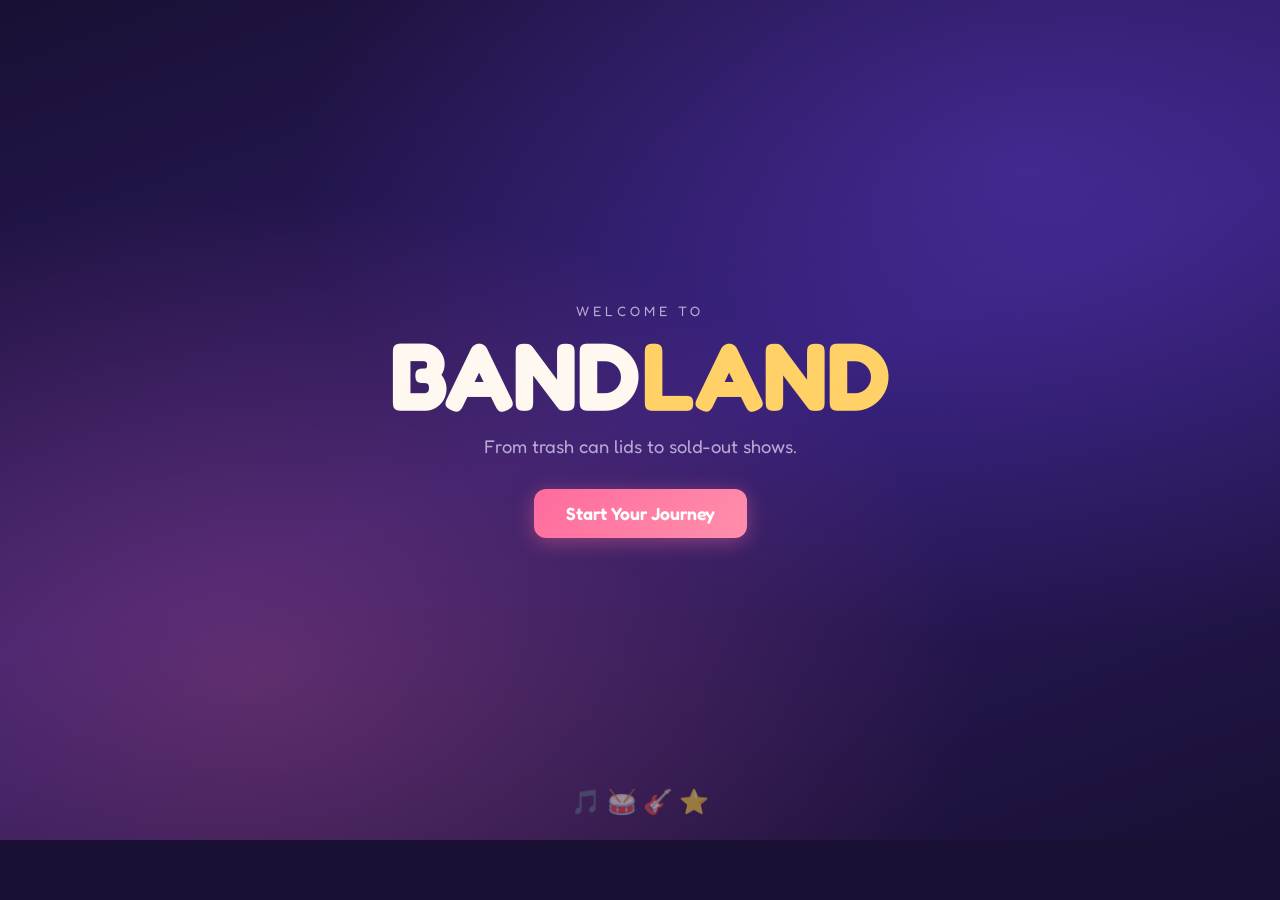
==== commit bc9a17a5: "Merge c7d331d2c5dc306b97e83854bbc497549cd26940 into 8859eb2497fe7a289b4bd35e300efc8cd8de221a" ====
--- a/bandland/index.html
+++ b/bandland/index.html
@@ -7,7 +7,7 @@
   <link rel="preconnect" href="https://fonts.googleapis.com" />
   <link rel="preconnect" href="https://fonts.gstatic.com" crossorigin />
   <link href="https://fonts.googleapis.com/css2?family=Fredoka:wght@400;600;700&display=swap" rel="stylesheet" />
-  <link rel="stylesheet" href="css/styles.css?v=9" />
+  <link rel="stylesheet" href="css/styles.css" />
 </head>
 <body>
   <div id="app">
@@ -30,27 +30,9 @@
     <main id="screen-root"></main>
   </div>
 
-  <div id="stage-curtain" class="stage-curtain curtain-idle" aria-hidden="true">
-    <div class="curtain-panel curtain-left"></div>
-    <div class="curtain-panel curtain-right"></div>
-    <p class="curtain-status" id="curtain-status"></p>
-  </div>
-
-  <script src="js/instrument-art.js?v=9"></script>
-  <script src="js/instruments.js?v=9"></script>
-  <script src="js/songs.js?v=9"></script>
-  <script src="js/data.js?v=9"></script>
-  <script src="js/character-rig.js?v=9"></script>
-  <script src="js/characters.js?v=9"></script>
-  <script src="js/wearables.js?v=9"></script>
-  <script src="js/bandmates.js?v=9"></script>
-  <script src="js/audio.js?v=9"></script>
-  <script src="js/audio-samples.js?v=9"></script>
-  <script src="js/metronome.js?v=9"></script>
-  <script src="js/rhythm-lane.js?v=9"></script>
-  <script src="js/bandaudio.js?v=9"></script>
-  <script src="js/venues.js?v=9"></script>
-  <script src="js/save.js?v=9"></script>
-  <script src="js/game.js?v=9"></script>
+  <script src="js/data.js"></script>
+  <script src="js/characters.js"></script>
+  <script src="js/audio.js"></script>
+  <script src="js/game.js"></script>
 </body>
 </html>
--- a/bandland/css/styles.css
+++ b/bandland/css/styles.css
@@ -281,84 +281,8 @@
   font-size: 0.9rem;
 }
 
-.character-svg,
-.character-layered {
+.character-svg {
   filter: drop-shadow(0 4px 12px rgba(0, 0, 0, 0.3));
-}
-
-/* Layered character depth */
-.character-layered {
-  position: relative;
-  display: inline-block;
-}
-
-.char-layer {
-  position: absolute;
-  inset: 0;
-  pointer-events: none;
-}
-
-.char-part-svg {
-  width: 100%;
-  height: 100%;
-  display: block;
-  overflow: visible;
-}
-
-.char-layer.layer-shadow {
-  transform: translateY(5px);
-  filter: blur(0.6px);
-  opacity: 0.85;
-}
-
-.char-layer.layer-legs {
-  transform: translateY(1px);
-}
-
-.char-layer.layer-jacket {
-  filter: drop-shadow(0 6px 10px rgba(0, 0, 0, 0.28));
-  transform: translateY(-1px);
-}
-
-.char-layer.layer-hair,
-.char-layer.layer-hair-back,
-.char-layer.layer-hair-front,
-.char-layer.layer-horns {
-  transform: translateY(-3px);
-  filter: drop-shadow(0 3px 6px rgba(0, 0, 0, 0.2));
-}
-
-.char-layer.layer-face {
-  transform: translateY(-2px);
-}
-
-.char-layer.layer-arms-front {
-  transform: translateY(-1px);
-  z-index: 15 !important;
-}
-
-.char-layer.layer-instrument {
-  filter: drop-shadow(0 8px 14px rgba(0, 0, 0, 0.38));
-  transform: translateY(-2px);
-}
-
-/* Layered instrument depth */
-.instrument-layered .inst-layer.inst-shadow {
-  opacity: 0.75;
-}
-
-.instrument-layered .inst-layer.inst-body-front,
-.instrument-layered .inst-layer.inst-face,
-.instrument-layered .inst-layer.inst-rim {
-  filter: drop-shadow(0 2px 5px rgba(0, 0, 0, 0.25));
-}
-
-.instrument-layered .inst-layer.inst-strings {
-  transform: translateY(-0.5px);
-}
-
-.lineup-slot.lead .character-layered {
-  filter: drop-shadow(0 8px 18px rgba(0, 0, 0, 0.45));
 }
 
 /* Story / Tutorial */
@@ -506,90 +430,6 @@
   margin: 0 auto;
 }
 
-.hub-venue-preview {
-  position: relative;
-  border-radius: var(--radius);
-  overflow: hidden;
-  height: 140px;
-  margin-bottom: 16px;
-  border: 1px solid rgba(155, 107, 255, 0.25);
-}
-
-.hub-venue-preview .venue-backdrop {
-  position: absolute;
-  inset: 0;
-}
-
-.hub-venue-label {
-  position: absolute;
-  bottom: 10px;
-  left: 14px;
-  z-index: 2;
-  font-weight: 700;
-  font-size: 1rem;
-  text-shadow: 0 2px 8px rgba(0, 0, 0, 0.8);
-  background: rgba(0, 0, 0, 0.45);
-  padding: 4px 12px;
-  border-radius: 8px;
-}
-
-.band-roster {
-  flex-wrap: wrap;
-  gap: 8px;
-}
-
-.bandmate-chip {
-  display: flex;
-  flex-direction: column;
-  align-items: center;
-  gap: 2px;
-  font-size: 0.7rem;
-  font-weight: 600;
-}
-
-.bandmate-chip span {
-  color: var(--muted);
-}
-
-.band-open-slots {
-  font-size: 0.75rem;
-  color: var(--green);
-  margin: 0 0 8px;
-}
-
-.bandmate-chip.empty-slot {
-  opacity: 0.85;
-}
-
-.empty-slot-icon {
-  width: 52px;
-  height: 52px;
-  border: 2px dashed rgba(155, 107, 255, 0.45);
-  border-radius: 12px;
-  display: flex;
-  align-items: center;
-  justify-content: center;
-  font-size: 1.2rem;
-  color: var(--cyan);
-  background: rgba(155, 107, 255, 0.08);
-}
-
-.shop-notice {
-  background: rgba(149, 224, 108, 0.15);
-  border: 1px solid rgba(149, 224, 108, 0.4);
-  color: var(--green);
-  padding: 10px 14px;
-  border-radius: 10px;
-  margin-bottom: 12px;
-  font-size: 0.9rem;
-  font-weight: 600;
-}
-
-.bandmate-svg {
-  display: block;
-  filter: drop-shadow(0 3px 6px rgba(0, 0, 0, 0.35));
-}
-
 .hub-layout {
   display: grid;
   grid-template-columns: 240px 1fr;
@@ -652,18 +492,6 @@
   padding: 4px 8px;
   border-radius: 8px;
   font-size: 0.85rem;
-  cursor: pointer;
-  border: 2px solid transparent;
-  transition: border-color 0.15s, background 0.15s;
-}
-
-.inv-chip.equipped {
-  border-color: var(--gold);
-  background: rgba(255, 209, 102, 0.2);
-}
-
-.inv-chip:hover {
-  border-color: rgba(155, 107, 255, 0.6);
 }
 
 .inv-empty {
@@ -672,40 +500,15 @@
   font-style: italic;
 }
 
-.layer-wearable {
-  position: absolute;
-  inset: 0;
-  pointer-events: none;
-}
-
-.char-wear-svg {
-  width: 100%;
-  height: 100%;
-  display: block;
-}
-
 .hub-main h2 {
   margin-bottom: 16px;
 }
 
 .venue-grid {
   display: grid;
-  grid-template-columns: repeat(auto-fill, minmax(130px, 1fr));
-  gap: 10px;
+  grid-template-columns: repeat(auto-fill, minmax(140px, 1fr));
+  gap: 12px;
   margin-bottom: 24px;
-  max-height: 340px;
-  overflow-y: auto;
-  padding-right: 6px;
-  scrollbar-width: thin;
-}
-
-.venue-grid::-webkit-scrollbar {
-  width: 6px;
-}
-
-.venue-grid::-webkit-scrollbar-thumb {
-  background: rgba(155, 107, 255, 0.4);
-  border-radius: 4px;
 }
 
 .venue-card {
@@ -835,143 +638,6 @@
   padding: 16px;
   min-height: calc(100vh - 60px);
   position: relative;
-  overflow: hidden;
-}
-
-.perform-screen > .venue-backdrop {
-  position: absolute;
-  inset: 0;
-  z-index: 0;
-  pointer-events: none;
-}
-
-.perform-screen,
-.hub-venue-preview {
-  --parallax-x: 0;
-  --parallax-y: 0;
-}
-
-.venue-backdrop {
-  position: absolute;
-  inset: 0;
-  width: 100%;
-  height: 100%;
-  overflow: hidden;
-  perspective: 900px;
-  transform-style: preserve-3d;
-}
-
-.hub-venue-preview .venue-backdrop {
-  position: absolute;
-  inset: 0;
-}
-
-/* Layered 2D depth — far to front */
-.backdrop-layer {
-  position: absolute;
-  inset: -4% -2%;
-  width: 104%;
-  height: 108%;
-  transform: translate(var(--px, 0), var(--py, 0));
-  will-change: transform;
-  transition: transform 0.05s linear;
-}
-
-.backdrop-layer.layer-far {
-  z-index: 1;
-  transform: translate(var(--px, 0), var(--py, 0)) scale(1.06);
-  transform-origin: center bottom;
-  filter: saturate(0.88) brightness(0.92);
-}
-
-.backdrop-layer.layer-mid {
-  z-index: 2;
-  transform: translate(calc(var(--px, 0) * 1.2), calc(var(--py, 0) * 1.1)) scale(1.02);
-  transform-origin: center bottom;
-}
-
-.backdrop-layer.layer-near {
-  z-index: 3;
-  transform: translate(calc(var(--px, 0) * 1.5), calc(var(--py, 0) * 1.25));
-  transform-origin: center bottom;
-  filter: drop-shadow(0 8px 24px rgba(0, 0, 0, 0.25));
-}
-
-.backdrop-layer.layer-front {
-  z-index: 4;
-  transform: translate(calc(var(--px, 0) * 1.85), calc(var(--py, 0) * 1.4));
-  transform-origin: center bottom;
-  filter: drop-shadow(0 12px 32px rgba(0, 0, 0, 0.35));
-}
-
-.venue-layer-svg {
-  width: 100%;
-  height: 100%;
-  display: block;
-}
-
-.backdrop-vignette {
-  position: absolute;
-  inset: 0;
-  z-index: 5;
-  pointer-events: none;
-  background:
-    radial-gradient(ellipse 90% 80% at 50% 60%, transparent 40%, rgba(0, 0, 0, 0.35) 100%),
-    linear-gradient(180deg, transparent 55%, rgba(0, 0, 0, 0.2) 100%);
-}
-
-/* Subtle ambient drift when idle */
-@keyframes layerDriftFar {
-  0%, 100% { margin-left: 0; }
-  50% { margin-left: 3px; }
-}
-
-@keyframes layerDriftNear {
-  0%, 100% { margin-left: 0; }
-  50% { margin-left: -4px; }
-}
-
-.venue-backdrop .layer-far .venue-layer-svg {
-  animation: layerDriftFar 14s ease-in-out infinite;
-}
-
-.venue-backdrop .layer-front .venue-layer-svg {
-  animation: layerDriftNear 9s ease-in-out infinite;
-}
-
-/* Legacy single-svg fallback */
-.venue-backdrop-svg {
-  width: 100%;
-  height: 100%;
-  display: block;
-}
-
-.perform-content {
-  position: relative;
-  z-index: 1;
-  display: flex;
-  flex-direction: column;
-  flex: 1;
-  min-height: 0;
-}
-
-.title-actions {
-  display: flex;
-  flex-direction: column;
-  gap: 12px;
-  align-items: center;
-}
-
-.recruit-modal {
-  text-align: center;
-}
-
-.recruit-preview {
-  margin-bottom: 8px;
-}
-
-.recruit-preview .bandmate-svg {
-  margin: 0 auto;
 }
 
 .perform-header {
@@ -999,7 +665,7 @@
   min-height: 320px;
   border-radius: var(--radius);
   overflow: hidden;
-  background: rgba(0, 0, 0, 0.15);
+  background: rgba(0, 0, 0, 0.2);
   margin-bottom: 16px;
 }
 
@@ -1050,119 +716,13 @@
   50% { filter: brightness(1.4) drop-shadow(0 0 20px gold); }
 }
 
-.bandmate-slot {
+.bandmate {
   position: absolute;
-  bottom: 68px;
-  left: calc(50% + var(--side, 1) * (55px + var(--i) * 38px));
-  transform: translateX(-50%);
-  z-index: 2;
+  font-size: 1.8rem;
+  bottom: 80px;
+  left: calc(50% + var(--i) * 50px - 25px);
   animation: crowdBounce 0.8s ease infinite;
   animation-delay: calc(var(--i) * 0.1s);
-  opacity: 0.92;
-}
-
-/* Stage lineup — band flanking the lead */
-.stage-lineup {
-  display: flex;
-  align-items: flex-end;
-  justify-content: center;
-  gap: 8px;
-  width: 100%;
-  max-width: 520px;
-  margin-bottom: 8px;
-  z-index: 2;
-}
-
-.lineup-side {
-  display: flex;
-  align-items: flex-end;
-  gap: 4px;
-}
-
-.lineup-side.left { flex-direction: row-reverse; }
-
-.lineup-slot {
-  flex-shrink: 0;
-  transition: transform 0.1s ease;
-}
-
-.lineup-slot.lead {
-  z-index: 3;
-  filter: drop-shadow(0 6px 16px rgba(0, 0, 0, 0.45));
-}
-
-.lineup-slot.side {
-  opacity: 0.95;
-  transform: translateY(calc(var(--slot, 0) * 4px));
-}
-
-.lineup-slot.side .bandmate-svg {
-  width: 88px;
-  height: auto;
-}
-
-/* Character play animations */
-.lineup-slot.anim-drums,
-#performer.anim-drums {
-  animation: drumHitBody 0.22s ease;
-}
-
-.lineup-slot.anim-strum,
-#performer.anim-strum {
-  animation: strumBody 0.28s ease;
-}
-
-.lineup-slot.anim-cymbal,
-#performer.anim-cymbal {
-  animation: cymbalBody 0.22s ease;
-}
-
-.lineup-slot.anim-shake,
-#performer.anim-shake {
-  animation: shakeBody 0.2s ease;
-}
-
-.lineup-slot.anim-keys,
-.lineup-slot.anim-sing,
-.lineup-slot.anim-horn,
-.lineup-slot.anim-hit {
-  animation: bobPlay 0.24s ease;
-}
-
-#performer.hit-flash {
-  animation: hitFlash 0.15s ease;
-}
-
-@keyframes drumHitBody {
-  0%, 100% { transform: translateY(0); }
-  35% { transform: translateY(6px) scale(0.98); }
-  60% { transform: translateY(-3px); }
-}
-
-@keyframes strumBody {
-  0%, 100% { transform: translateY(0) rotate(0); }
-  40% { transform: translateY(-5px) rotate(-5deg); }
-  70% { transform: translateY(-2px) rotate(4deg); }
-}
-
-@keyframes cymbalBody {
-  0%, 100% { transform: translateY(0) rotate(0); }
-  45% { transform: translateY(-10px) rotate(-8deg); }
-}
-
-@keyframes shakeBody {
-  0%, 100% { transform: rotate(0); }
-  25% { transform: rotate(-6deg); }
-  75% { transform: rotate(6deg); }
-}
-
-@keyframes bobPlay {
-  0%, 100% { transform: translateY(0); }
-  50% { transform: translateY(-6px); }
-}
-
-.bandmate-slot .bandmate-svg {
-  filter: drop-shadow(0 4px 10px rgba(0, 0, 0, 0.4));
 }
 
 .play-btn {
@@ -1252,9 +812,6 @@
 }
 
 .floater.cash { color: var(--green); }
-.floater.miss { color: #ff6b6b; }
-.floater.perfect { color: var(--gold); }
-.floater.good { color: var(--green); }
 
 @keyframes floatUp {
   0% { opacity: 1; transform: translateY(0); }
@@ -1347,852 +904,9 @@
   flex-wrap: wrap;
 }
 
-/* Performance venue BG — subtle tint behind SVG backdrops */
-.perform-screen.venue-street { background: #4a8ec4; }
-.perform-screen.venue-tavern { background: #2a1810; }
-.perform-screen.venue-square { background: #6a9ab8; }
-.perform-screen.venue-talent { background: #1a0a2e; }
-.perform-screen.venue-concert { background: #0a0814; }
-
-/* Rhythm highway — Guitar Hero × Geometry Dash */
-.performer-stack {
-  display: flex;
-  flex-direction: column;
-  align-items: center;
-  width: 100%;
-  max-width: 480px;
-  z-index: 2;
-}
-
-.rhythm-highway {
-  width: 100%;
-  margin: 12px 0 10px;
-  position: relative;
-}
-
-.highway-track {
-  position: relative;
-  height: 72px;
-  background: linear-gradient(180deg, rgba(10, 5, 30, 0.85) 0%, rgba(20, 10, 50, 0.9) 100%);
-  border-radius: 12px;
-  border: 2px solid rgba(155, 107, 255, 0.45);
-  overflow: hidden;
-  box-shadow: inset 0 0 30px rgba(107, 203, 255, 0.08), 0 4px 20px rgba(0, 0, 0, 0.4);
-}
-
-.highway-grid {
-  position: absolute;
-  inset: 0;
-  background: repeating-linear-gradient(
-    90deg,
-    transparent,
-    transparent 38px,
-    rgba(255, 255, 255, 0.04) 38px,
-    rgba(255, 255, 255, 0.04) 40px
-  );
-  pointer-events: none;
-}
-
-.highway-glow {
-  position: absolute;
-  top: -20px;
-  left: 10%;
-  right: 10%;
-  height: 40px;
-  background: radial-gradient(ellipse, rgba(155, 107, 255, 0.2) 0%, transparent 70%);
-  pointer-events: none;
-}
-
-.hit-zone {
-  position: absolute;
-  left: 14%;
-  top: 8px;
-  bottom: 8px;
-  width: 52px;
-  transform: translateX(-50%);
-  z-index: 3;
-  pointer-events: none;
-}
-
-.hit-zone-core {
-  position: absolute;
-  inset: 0;
-  border: 3px solid rgba(107, 203, 119, 0.5);
-  border-radius: 8px;
-  background: rgba(107, 203, 119, 0.08);
-  box-shadow: 0 0 12px rgba(107, 203, 119, 0.2);
-}
-
-.hit-zone.ready .hit-zone-core {
-  border-color: var(--green);
-  background: rgba(107, 203, 119, 0.2);
-  box-shadow: 0 0 20px rgba(107, 203, 119, 0.5);
-}
-
-.hit-zone-pulse {
-  position: absolute;
-  inset: -4px;
-  border-radius: 10px;
-  border: 2px solid transparent;
-  opacity: 0;
-  transition: opacity 0.08s;
-}
-
-.hit-zone-pulse.active {
-  opacity: 1;
-  border-color: var(--gold);
-  box-shadow: 0 0 16px var(--gold);
-  animation: zonePulse 0.3s ease infinite;
-}
-
-@keyframes zonePulse {
-  0%, 100% { transform: scale(1); opacity: 1; }
-  50% { transform: scale(1.06); opacity: 0.7; }
-}
-
-.hit-zone.flash-perfect .hit-zone-core {
-  background: rgba(255, 209, 102, 0.45);
-  border-color: var(--gold);
-  box-shadow: 0 0 24px var(--gold);
-}
-
-.hit-zone.flash-good .hit-zone-core {
-  background: rgba(107, 203, 119, 0.35);
-  border-color: var(--green);
-}
-
-.hit-zone.flash-miss .hit-zone-core {
-  background: rgba(255, 107, 107, 0.25);
-  border-color: #ff6b6b;
-}
-
-.note-lane {
-  position: absolute;
-  inset: 0;
-  z-index: 2;
-}
-
-.note-gem {
-  position: absolute;
-  top: 50%;
-  transform: translate(-50%, -50%);
-  display: flex;
-  flex-direction: column;
-  align-items: center;
-  gap: 1px;
-  transition: left 0.05s linear;
-  pointer-events: none;
-}
-
-.note-gem.hold {
-  transform: translate(0, -50%);
-  align-items: flex-start;
-  padding-left: 2px;
-}
-
-.note-gem.hold .gem-shape {
-  font-size: 1rem;
-  letter-spacing: -0.15em;
-  width: 100%;
-  text-align: left;
-  overflow: hidden;
-}
-
-.note-gem.hold.melodic .gem-shape {
-  color: #ffb347;
-  text-shadow: 0 0 10px #ffb347;
-}
-
-.note-gem.hold.percussion .gem-shape {
-  color: #7ee8ff;
-  text-shadow: 0 0 10px #7ee8ff;
-}
-
-.note-gem.hold.active .gem-shape {
-  filter: drop-shadow(0 0 10px currentColor) brightness(1.3);
-}
-
-.note-gem.hold::after {
-  content: '';
-  position: absolute;
-  left: 0;
-  right: 0;
-  top: 50%;
-  height: 6px;
-  transform: translateY(-50%);
-  border-radius: 3px;
-  background: linear-gradient(90deg, currentColor 0%, transparent 100%);
-  opacity: 0.35;
-  pointer-events: none;
-}
-
-.note-gem.hold.melodic::after {
-  color: #ffb347;
-}
-
-.note-gem.hold.percussion::after {
-  color: #7ee8ff;
-}
-
-.hit-zone.holding .hit-zone-core {
-  border-color: #ffb347;
-  background: rgba(255, 179, 71, 0.25);
-  box-shadow: 0 0 22px rgba(255, 179, 71, 0.55);
-  animation: hold-pulse 0.6s ease-in-out infinite alternate;
-}
-
-@keyframes hold-pulse {
-  from { box-shadow: 0 0 14px rgba(255, 179, 71, 0.4); }
-  to { box-shadow: 0 0 26px rgba(255, 179, 71, 0.7); }
-}
-
-.gem-shape {
-  font-size: 1.4rem;
-  line-height: 1;
-  filter: drop-shadow(0 0 6px currentColor);
-}
-
-.note-gem.percussion .gem-shape {
-  color: #6bcbff;
-  text-shadow: 0 0 10px #6bcbff;
-}
-
-.note-gem.melodic .gem-shape {
-  color: #ff6b9d;
-  text-shadow: 0 0 10px #ff6b9d;
-}
-
-.gem-label {
-  font-size: 0.55rem;
-  font-weight: 700;
-  letter-spacing: 0.05em;
-  color: rgba(255, 255, 255, 0.85);
-  background: rgba(0, 0, 0, 0.5);
-  padding: 1px 5px;
-  border-radius: 4px;
-}
-
-.highway-footer {
-  display: flex;
-  justify-content: space-between;
-  align-items: center;
-  margin-top: 6px;
-  padding: 0 4px;
-}
-
-.song-playing {
-  font-size: 0.75rem;
-  color: var(--muted);
-  font-weight: 600;
-}
-
-.rhythm-hint {
-  text-align: center;
-  font-size: 0.78rem;
-  color: var(--muted);
-  margin: 4px 0 8px;
-}
-
-.rhythm-hint .rating-perfect { color: var(--gold); font-weight: 700; }
-.rhythm-hint .rating-good { color: var(--green); font-weight: 700; }
-.rhythm-hint .rating-miss { color: #ff6b6b; font-weight: 700; }
-
-.combo-display {
-  font-size: 0.85rem;
-  color: var(--gold);
-  font-weight: 700;
-  min-height: 1.2em;
-}
-
-/* Held instrument animations */
-.held-instrument.inst-play-drums {
-  animation: drumStickHit 0.22s ease;
-}
-
-.held-instrument.inst-play-cymbal {
-  animation: cymbalHit 0.22s ease;
-}
-
-.held-instrument.inst-play-shake {
-  animation: tambourineShake 0.2s ease;
-}
-
-.held-instrument.inst-play-melodic {
-  animation: strumHit 0.28s ease;
-}
-
-.held-instrument.inst-play-percussion {
-  animation: cymbalHit 0.2s ease;
-}
-
-@keyframes drumStickHit {
-  0%, 100% { transform: translate(0, 0); }
-  40% { transform: translate(0, 8px); }
-}
-
-@keyframes tambourineShake {
-  0%, 100% { transform: rotate(0); }
-  30% { transform: rotate(-12deg); }
-  70% { transform: rotate(12deg); }
-}
-
-@keyframes cymbalHit {
-  0%, 100% { transform: rotate(-18deg); }
-  50% { transform: rotate(-5deg) translateY(-8px); }
-}
-
-@keyframes strumHit {
-  0%, 100% { transform: rotate(-25deg); }
-  50% { transform: rotate(-8deg) translateX(6px); }
-}
-
-/* Legacy — kept for compatibility */
-.performer.play-percussion { animation: playPercussion 0.2s ease; }
-.performer.play-melodic { animation: playMelodic 0.28s ease; }
-
-@keyframes playPercussion {
-  0%, 100% { transform: translateY(0) rotate(0); }
-  40% { transform: translateY(-6px) rotate(-3deg); }
-  70% { transform: translateY(2px) rotate(2deg); }
-}
-
-@keyframes playMelodic {
-  0%, 100% { transform: translateY(0) rotate(0); }
-  35% { transform: translateY(-4px) rotate(-6deg); }
-  65% { transform: translateY(-2px) rotate(4deg); }
-}
-
-/* Stage lighting rig — scales with venue tier */
-.stage-lighting-rig {
-  position: absolute;
-  inset: 0;
-  pointer-events: none;
-  z-index: 4;
-  overflow: hidden;
-}
-
-.stage-light-haze {
-  position: absolute;
-  inset: 0;
-  background: radial-gradient(ellipse 80% 60% at 50% 100%, rgba(255, 209, 102, 0.08), transparent 70%);
-  animation: hazePulse 4s ease-in-out infinite;
-}
-
-@keyframes hazePulse {
-  0%, 100% { opacity: 0.6; }
-  50% { opacity: 1; }
-}
-
-.stage-spotlight {
-  position: absolute;
-  top: -20px;
-  width: 120px;
-  height: 200px;
-  margin-left: -60px;
-  background: conic-gradient(from 180deg at 50% 0%, transparent 42%, var(--spot-color, #ffd166) 50%, transparent 58%);
-  opacity: 0.35;
-  transform-origin: top center;
-  animation: spotSweep 3.5s ease-in-out infinite;
-  animation-delay: var(--spot-delay, 0s);
-  filter: blur(2px);
-}
-
-@keyframes spotSweep {
-  0%, 100% { transform: rotate(-18deg); opacity: 0.25; }
-  50% { transform: rotate(18deg); opacity: 0.5; }
-}
-
-.stage-laser {
-  position: absolute;
-  top: 0;
-  width: 4px;
-  height: 100%;
-  margin-left: -2px;
-  background: linear-gradient(180deg, var(--laser-color, #ff0044), transparent 85%);
-  opacity: 0.55;
-  box-shadow: 0 0 12px var(--laser-color), 0 0 24px var(--laser-color);
-  animation: laserSwing 2.2s ease-in-out infinite;
-  animation-delay: var(--laser-delay, 0s);
-}
-
-@keyframes laserSwing {
-  0%, 100% { transform: rotate(-25deg) scaleY(0.9); }
-  50% { transform: rotate(25deg) scaleY(1); }
-}
-
-.stage-strobe {
-  position: absolute;
-  top: 0;
-  width: 80px;
-  height: 100%;
-  margin-left: -40px;
-  background: radial-gradient(ellipse at top, rgba(255, 255, 255, 0.5), transparent 70%);
-  animation: strobeFlash 0.8s steps(2) infinite;
-  animation-delay: var(--strobe-delay, 0s);
-  opacity: 0;
-}
-
-@keyframes strobeFlash {
-  0%, 49% { opacity: 0; }
-  50%, 100% { opacity: 0.7; }
-}
-
-.stage-wash {
-  position: absolute;
-  inset: 0;
-  animation: washShift 6s ease-in-out infinite;
-  animation-delay: var(--wash-delay, 0s);
-}
-
-@keyframes washShift {
-  0%, 100% { opacity: 0.35; }
-  50% { opacity: 0.75; }
-}
-
-.stage-beam-fan {
-  position: absolute;
-  top: -10px;
-  width: 45%;
-  height: 70%;
-  opacity: 0.2;
-  background: linear-gradient(135deg, rgba(107, 203, 255, 0.4), transparent 60%);
-  animation: beamFan 5s ease-in-out infinite;
-}
-
-.stage-beam-fan.left { left: 0; transform-origin: top left; }
-.stage-beam-fan.right { right: 0; transform-origin: top right; transform: scaleX(-1); }
-
-@keyframes beamFan {
-  0%, 100% { transform: rotate(-8deg); opacity: 0.15; }
-  50% { transform: rotate(8deg); opacity: 0.35; }
-}
-
-/* Gem hit explosions */
-.gem-fx-layer {
-  position: absolute;
-  inset: 0;
-  z-index: 5;
-  pointer-events: none;
-  overflow: visible;
-}
-
-.note-gem.gem-exploding {
-  animation: gemVanish 0.28s ease-out forwards;
-  z-index: 6;
-}
-
-@keyframes gemVanish {
-  0% { transform: translate(-50%, -50%) scale(1); opacity: 1; }
-  100% { transform: translate(-50%, -50%) scale(1.8); opacity: 0; filter: brightness(2); }
-}
-
-.gem-particle {
-  position: absolute;
-  top: 50%;
-  width: 8px;
-  height: 8px;
-  border-radius: 50%;
-  margin: -4px 0 0 -4px;
-  animation: particleBurst 0.5s ease-out forwards;
-  box-shadow: 0 0 8px currentColor;
-}
-
-@keyframes particleBurst {
-  0% { transform: translate(0, 0) scale(1); opacity: 1; }
-  100% { transform: translate(var(--dx), var(--dy)) scale(0.2); opacity: 0; }
-}
-
-.gem-burst-ring {
-  position: absolute;
-  top: 50%;
-  width: 20px;
-  height: 20px;
-  margin: -10px 0 0 -10px;
-  border-radius: 50%;
-  border: 3px solid var(--gold);
-  animation: burstRing 0.45s ease-out forwards;
-}
-
-.gem-burst-ring.burst-perfect { border-color: var(--gold); box-shadow: 0 0 16px var(--gold); }
-.gem-burst-ring.burst-good { border-color: var(--green); box-shadow: 0 0 12px var(--green); }
-
-@keyframes burstRing {
-  0% { transform: scale(0.5); opacity: 1; }
-  100% { transform: scale(4); opacity: 0; }
-}
-
-.hit-zone.hit-pop .hit-zone-core {
-  animation: zonePop 0.28s ease;
-}
-
-@keyframes zonePop {
-  0% { transform: scale(1); }
-  40% { transform: scale(1.15); }
-  100% { transform: scale(1); }
-}
-
-/* Band on fire at 10+ combo */
-.lineup-slot.on-fire,
-.bandmate-slot.on-fire {
-  position: relative;
-}
-
-.lineup-slot.on-fire::before,
-.bandmate-slot.on-fire::before {
-  content: '🔥';
-  position: absolute;
-  top: -8px;
-  left: 50%;
-  transform: translateX(-50%);
-  font-size: 1.4rem;
-  z-index: 25;
-  animation: flameBob 0.35s ease-in-out infinite alternate;
-  filter: drop-shadow(0 0 8px #ff6600);
-}
-
-.lineup-slot.on-fire::after,
-.bandmate-slot.on-fire::after {
-  content: '';
-  position: absolute;
-  inset: -6px -10px 0;
-  background: radial-gradient(ellipse at bottom, rgba(255, 120, 0, 0.55) 0%, rgba(255, 50, 0, 0.25) 40%, transparent 72%);
-  border-radius: 50% 50% 20% 20%;
-  z-index: -1;
-  animation: flameFlicker 0.25s ease-in-out infinite alternate;
-  pointer-events: none;
-}
-
-.performer-wrap.band-on-fire {
-  filter: drop-shadow(0 0 12px rgba(255, 100, 0, 0.4));
-}
-
-@keyframes flameBob {
-  from { transform: translateX(-50%) translateY(0) scale(1); }
-  to { transform: translateX(-50%) translateY(-6px) scale(1.15); }
-}
-
-@keyframes flameFlicker {
-  from { opacity: 0.75; transform: scaleY(1); }
-  to { opacity: 1; transform: scaleY(1.08); }
-}
-
-.combo-display {
-  text-shadow: 0 0 8px rgba(255, 209, 102, 0.5);
-}
-
-/* Booed off stage */
-.booed-screen {
-  display: flex;
-  align-items: center;
-  justify-content: center;
-  min-height: 100vh;
-  background: linear-gradient(180deg, #1a0a14 0%, #2a1020 50%, #1a0810 100%);
-}
-
-.booed-overlay {
-  text-align: center;
-  padding: 2rem;
-  animation: booedShake 0.5s ease;
-}
-
-.booed-title {
-  font-size: clamp(1.6rem, 6vw, 2.8rem);
-  color: #ff6b6b;
-  text-shadow: 0 0 24px rgba(255, 107, 107, 0.6);
-  margin-bottom: 1rem;
-  letter-spacing: 0.04em;
-  animation: booedPop 0.6s ease 0.2s both;
-}
-
-.booed-sub {
-  font-size: 1.1rem;
-  color: var(--muted);
-  margin-bottom: 0.5rem;
-}
-
-.booed-tip {
-  font-size: 0.9rem;
-  color: rgba(255, 255, 255, 0.6);
-  margin-bottom: 2rem;
-}
-
-@keyframes booedPop {
-  from { transform: scale(0.5); opacity: 0; }
-  to { transform: scale(1); opacity: 1; }
-}
-
-@keyframes booedShake {
-  0%, 100% { transform: translateX(0); }
-  20% { transform: translateX(-8px); }
-  40% { transform: translateX(8px); }
-  60% { transform: translateX(-4px); }
-  80% { transform: translateX(4px); }
-}
-
-.floater.miss {
-  font-size: 1.1rem;
-  font-weight: 800;
-}
-
-/* Stage curtain intro */
-.stage-curtain {
-  position: fixed;
-  inset: 0;
-  z-index: 500;
-  pointer-events: none;
-  overflow: hidden;
-}
-
-.stage-curtain.curtain-idle,
-.stage-curtain.curtain-done {
-  opacity: 0;
-  visibility: hidden;
-}
-
-.stage-curtain.curtain-closing,
-.stage-curtain.curtain-loading,
-.stage-curtain.curtain-opening {
-  opacity: 1;
-  visibility: visible;
-  pointer-events: auto;
-}
-
-.curtain-panel {
-  position: absolute;
-  top: 0;
-  width: 52%;
-  height: 100%;
-  background: linear-gradient(180deg, #6b0f1a 0%, #8b1530 35%, #5c0a14 100%);
-  box-shadow: inset 0 0 40px rgba(0, 0, 0, 0.5);
-  transition: transform 0.6s cubic-bezier(0.4, 0, 0.2, 1);
-}
-
-.curtain-panel::before {
-  content: '';
-  position: absolute;
-  inset: 0;
-  background: repeating-linear-gradient(
-    90deg,
-    transparent,
-    transparent 18px,
-    rgba(0, 0, 0, 0.12) 18px,
-    rgba(0, 0, 0, 0.12) 22px
-  );
-}
-
-.curtain-left {
-  left: 0;
-  transform: translateX(-102%);
-  border-right: 4px solid #3d0810;
-}
-
-.curtain-right {
-  right: 0;
-  transform: translateX(102%);
-  border-left: 4px solid #3d0810;
-}
-
-.curtain-closing .curtain-left,
-.curtain-loading .curtain-left {
-  transform: translateX(0);
-}
-
-.curtain-closing .curtain-right,
-.curtain-loading .curtain-right {
-  transform: translateX(0);
-}
-
-.curtain-opening .curtain-left {
-  transform: translateX(-102%);
-  transition-duration: 0.8s;
-}
-
-.curtain-opening .curtain-right {
-  transform: translateX(102%);
-  transition-duration: 0.8s;
-}
-
-.curtain-status {
-  position: absolute;
-  left: 50%;
-  bottom: 18%;
-  transform: translateX(-50%);
-  font-size: 1.1rem;
-  font-weight: 600;
-  color: var(--gold);
-  text-shadow: 0 2px 12px rgba(0, 0, 0, 0.8);
-  opacity: 0;
-  transition: opacity 0.3s;
-}
-
-.curtain-loading .curtain-status {
-  opacity: 1;
-}
-
-.perform-screen.stage-mounting .perform-content {
-  opacity: 0;
-}
-
-.perform-content.stage-reveal {
-  animation: stageReveal 0.7s ease forwards;
-}
-
-@keyframes stageReveal {
-  from { opacity: 0; transform: translateY(12px); }
-  to { opacity: 1; transform: translateY(0); }
-}
-
-/* Character limb rig */
-.rig-arm .rig-upper-arm,
-.rig-arm .rig-forearm,
-.rig-arm .rig-hand {
-  transition: transform 0.08s ease-out;
-}
-
-.rig-pose-strum .rig-arm-R.rig-hit .rig-forearm {
-  animation: rigStrumR 0.28s ease;
-}
-
-.rig-pose-strum .rig-arm-L.rig-hit-alt .rig-forearm {
-  animation: rigStrumL 0.28s ease;
-}
-
-.rig-pose-drums .rig-arm-L.rig-hit .rig-forearm,
-.rig-pose-drums .rig-arm-L.rig-hit .rig-stick {
-  animation: rigDrumHitL 0.22s ease;
-}
-
-.rig-pose-drums .rig-arm-R.rig-hit-alt .rig-forearm,
-.rig-pose-drums .rig-arm-R.rig-hit-alt .rig-stick {
-  animation: rigDrumHitR 0.22s ease;
-}
-
-.rig-pose-keys .rig-arm-L.rig-hit .rig-hand,
-.rig-pose-keys .rig-arm-R.rig-hit-alt .rig-hand {
-  animation: rigKeyPress 0.2s ease;
-}
-
-.rig-pose-brass .rig-arm-R.rig-hit-alt .rig-hand {
-  animation: rigBrassToot 0.24s ease;
-}
-
-.rig-stick.rig-stick-hit {
-  animation: rigStickHit 0.18s ease;
-}
-
-@keyframes rigStrumR {
-  0%, 100% { transform: rotate(0deg); }
-  40% { transform: rotate(-25deg); }
-  70% { transform: rotate(10deg); }
-}
-
-@keyframes rigStrumL {
-  0%, 100% { transform: rotate(0deg); }
-  40% { transform: rotate(12deg); }
-  70% { transform: rotate(-6deg); }
-}
-
-@keyframes rigDrumHitL {
-  0%, 100% { transform: rotate(0deg) translateY(0); }
-  35% { transform: rotate(35deg) translateY(8px); }
-}
-
-@keyframes rigDrumHitR {
-  0%, 100% { transform: rotate(0deg) translateY(0); }
-  35% { transform: rotate(-35deg) translateY(8px); }
-}
-
-@keyframes rigKeyPress {
-  0%, 100% { transform: translateY(0); }
-  50% { transform: translateY(6px); }
-}
-
-@keyframes rigBrassToot {
-  0%, 100% { transform: rotate(0deg); }
-  50% { transform: rotate(-8deg) translateY(3px); }
-}
-
-@keyframes rigStickHit {
-  0%, 100% { transform: rotate(0deg); }
-  50% { transform: rotate(18deg); }
-}
-
-/* Drum kit hit flash */
-.drum-piece.drum-hit-flash {
-  animation: drumPieceHit 0.2s ease;
-}
-
-@keyframes drumPieceHit {
-  0%, 100% { filter: brightness(1); }
-  40% { filter: brightness(1.6); transform: scale(1.05); }
-}
-
-/* Hub loadout & gig button */
-.hub-loadout {
-  margin: 12px 0;
-  padding: 10px 12px;
-  background: rgba(0, 0, 0, 0.25);
-  border-radius: 10px;
-  border: 1px solid rgba(155, 107, 255, 0.25);
-}
-
-.hub-loadout h4 {
-  font-size: 0.75rem;
-  text-transform: uppercase;
-  letter-spacing: 0.08em;
-  color: var(--muted);
-  margin-bottom: 6px;
-}
-
-.loadout-row {
-  font-size: 0.9rem;
-  margin: 4px 0;
-}
-
-#btn-perform {
-  display: flex;
-  align-items: center;
-  gap: 12px;
-  text-align: left;
-}
-
-.gig-loadout-text small {
-  font-size: 0.75rem;
-  font-weight: 400;
-  opacity: 0.85;
-}
-
-.gig-loadout-preview {
-  flex-shrink: 0;
-}
-
-/* Shop instrument preview */
-.shop-preview-btn {
-  background: rgba(0, 0, 0, 0.2);
-  border: 1px solid rgba(155, 107, 255, 0.3);
-  border-radius: 10px;
-  padding: 4px;
-  cursor: pointer;
-  transition: transform 0.1s, border-color 0.15s;
-}
-
-.shop-preview-btn:hover {
-  transform: scale(1.05);
-  border-color: var(--gold);
-}
-
-.shop-inst-preview {
-  display: block;
-}
-
-/* Title idle character */
-.title-idle-character {
-  margin: 1rem auto 0.5rem;
-  max-width: 160px;
-  filter: drop-shadow(0 8px 20px rgba(0, 0, 0, 0.4));
-}
-
-.title-idle-character .character-layered {
-  margin: 0 auto;
-}
-
+/* Performance venue BG overrides on perform screen */
+.perform-screen.venue-street { background: linear-gradient(180deg, #5ba3d9 0%, #c4a574 70%); }
+.perform-screen.venue-tavern { background: linear-gradient(180deg, #3d2817 0%, #6b4423 100%); }
+.perform-screen.venue-square { background: linear-gradient(180deg, #5a9fd4 0%, #6aaa6a 100%); }
+.perform-screen.venue-talent { background: linear-gradient(180deg, #2d1050 0%, #6b2d5b 100%); }
+.perform-screen.venue-concert { background: linear-gradient(180deg, #0a0a14 0%, #3d1a6e 100%); }
